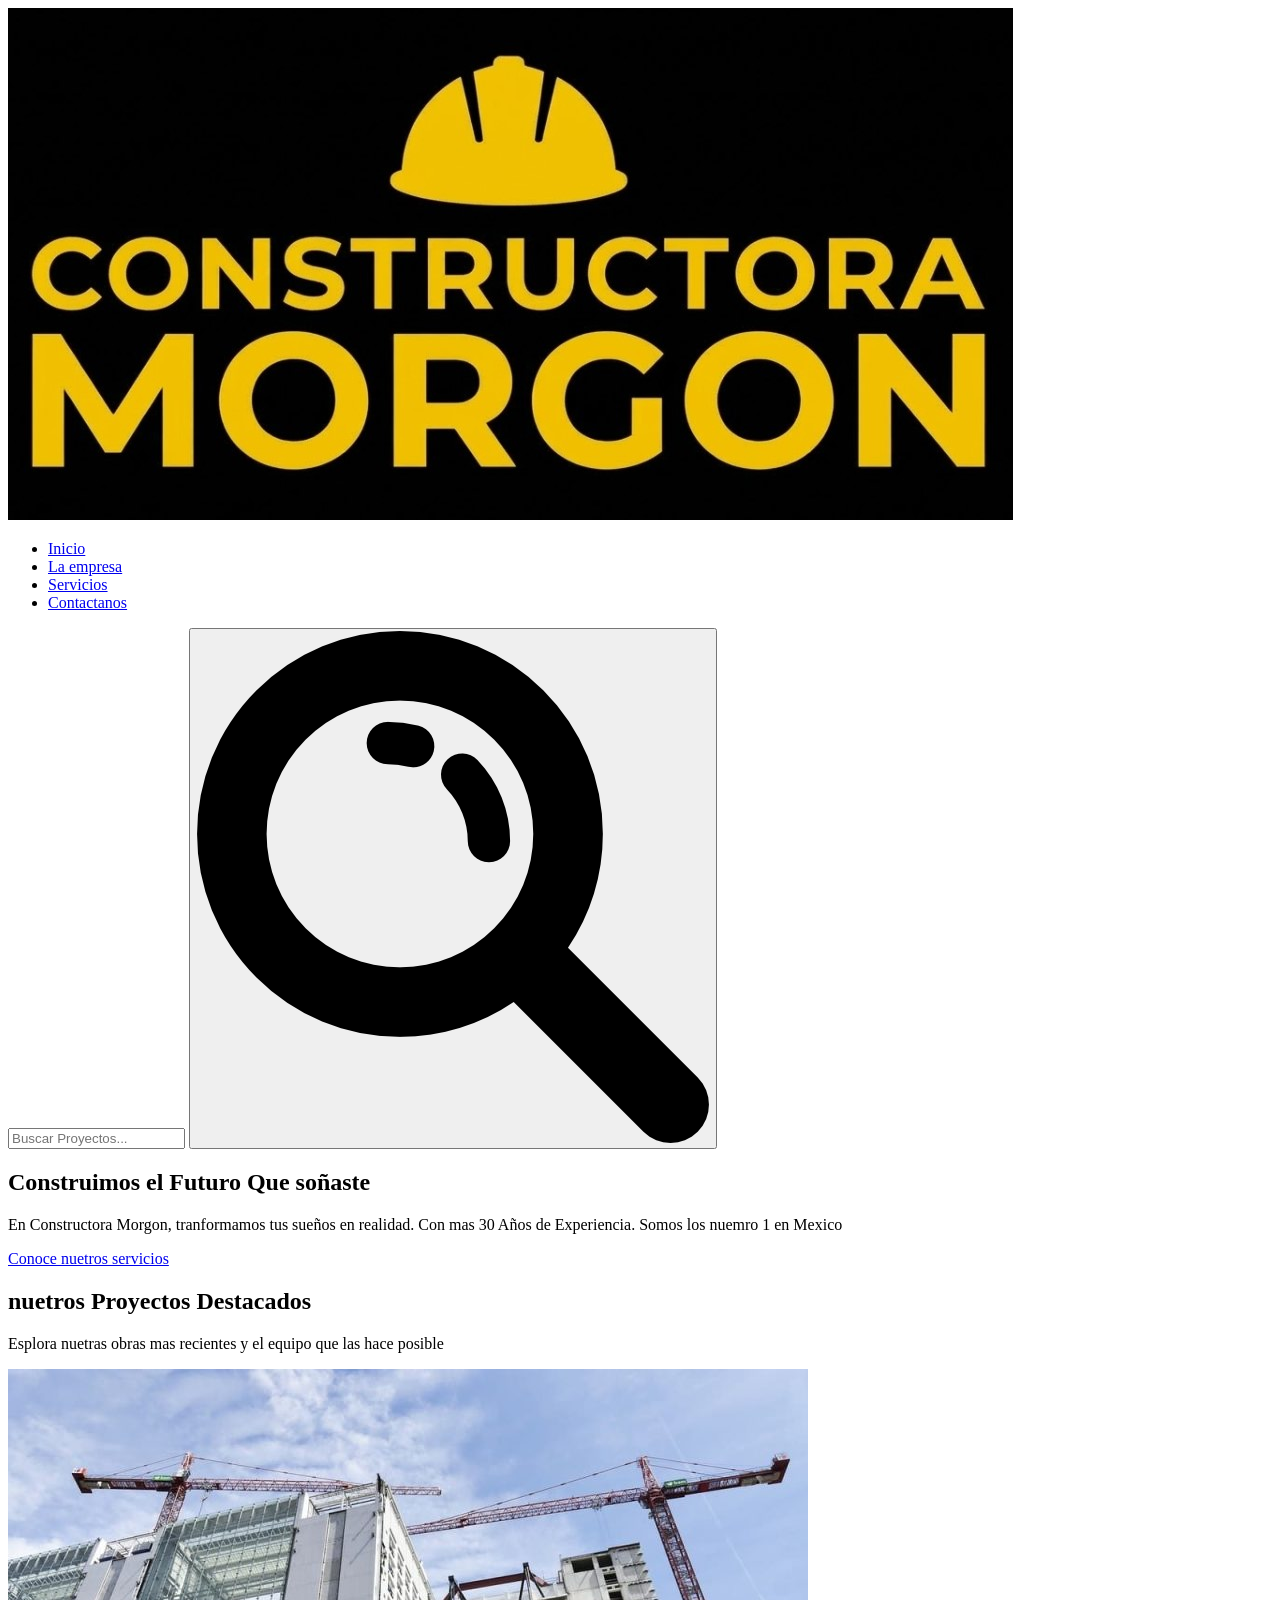
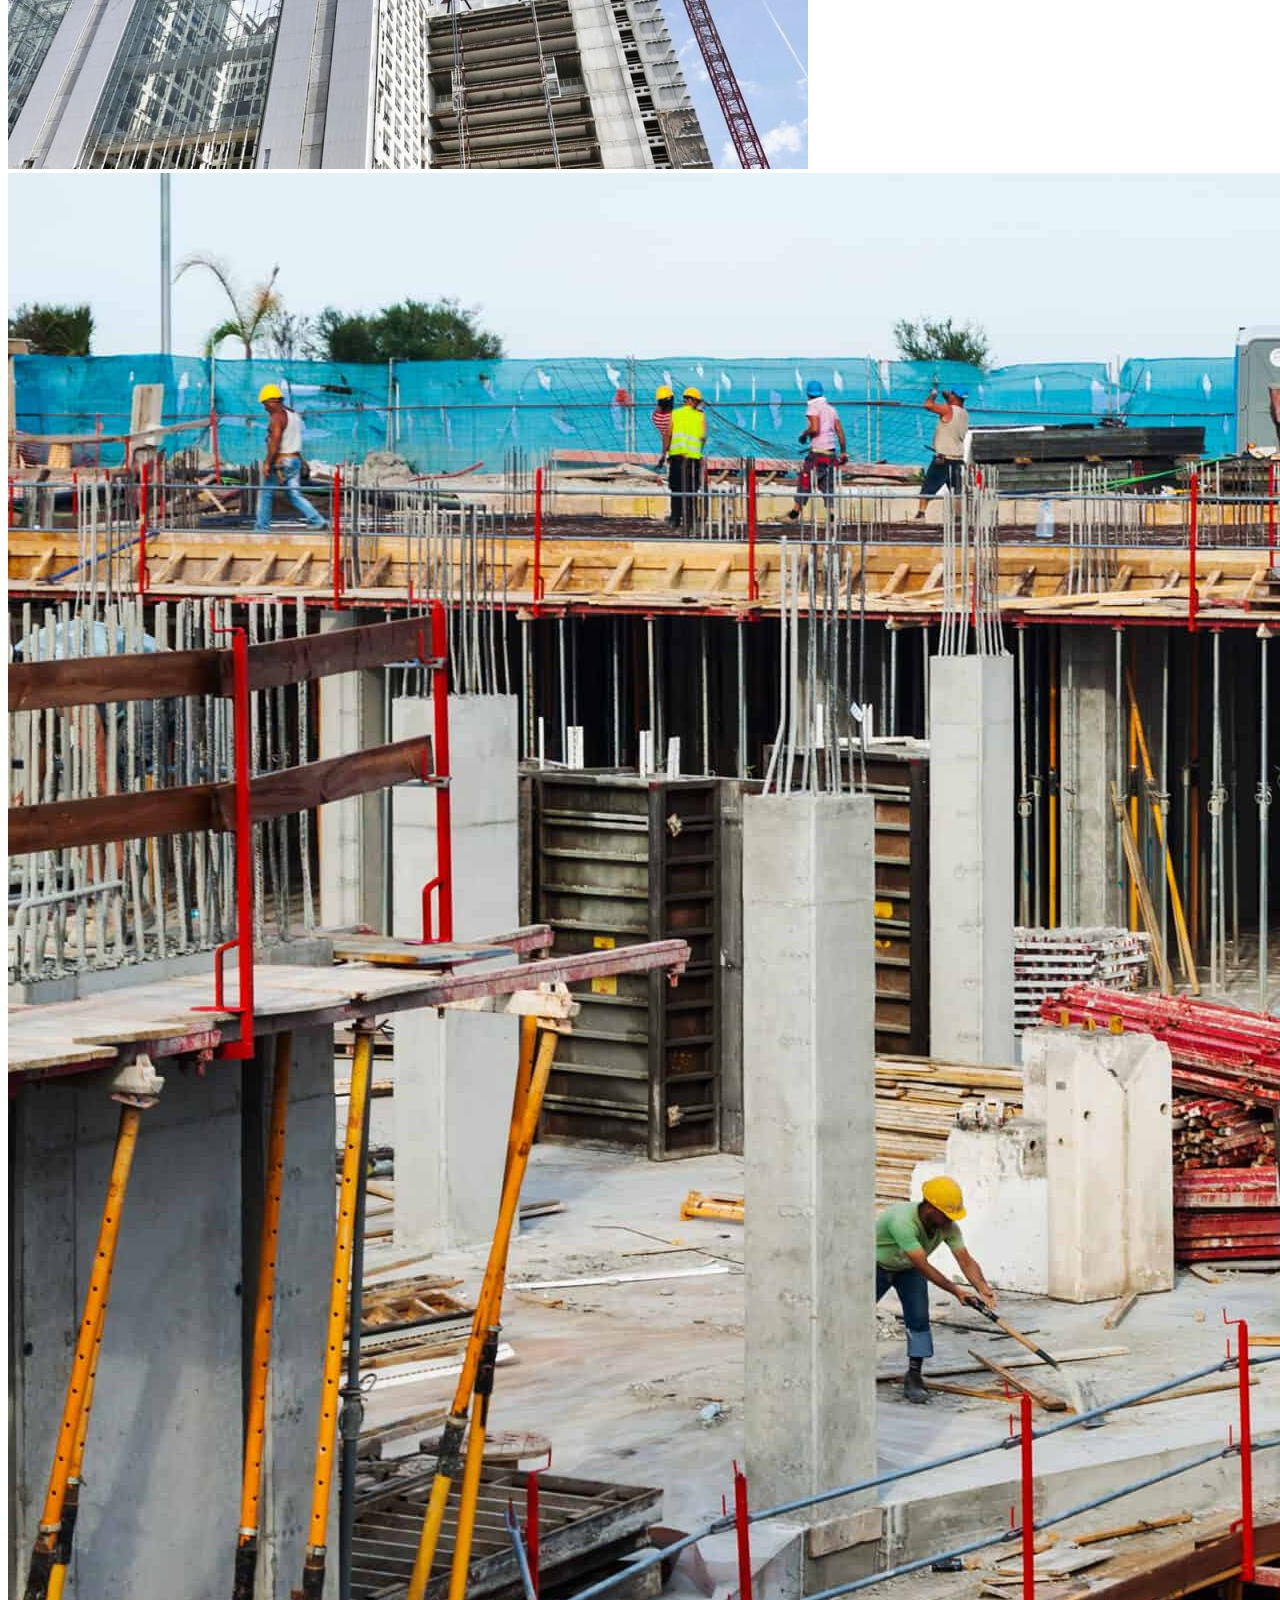
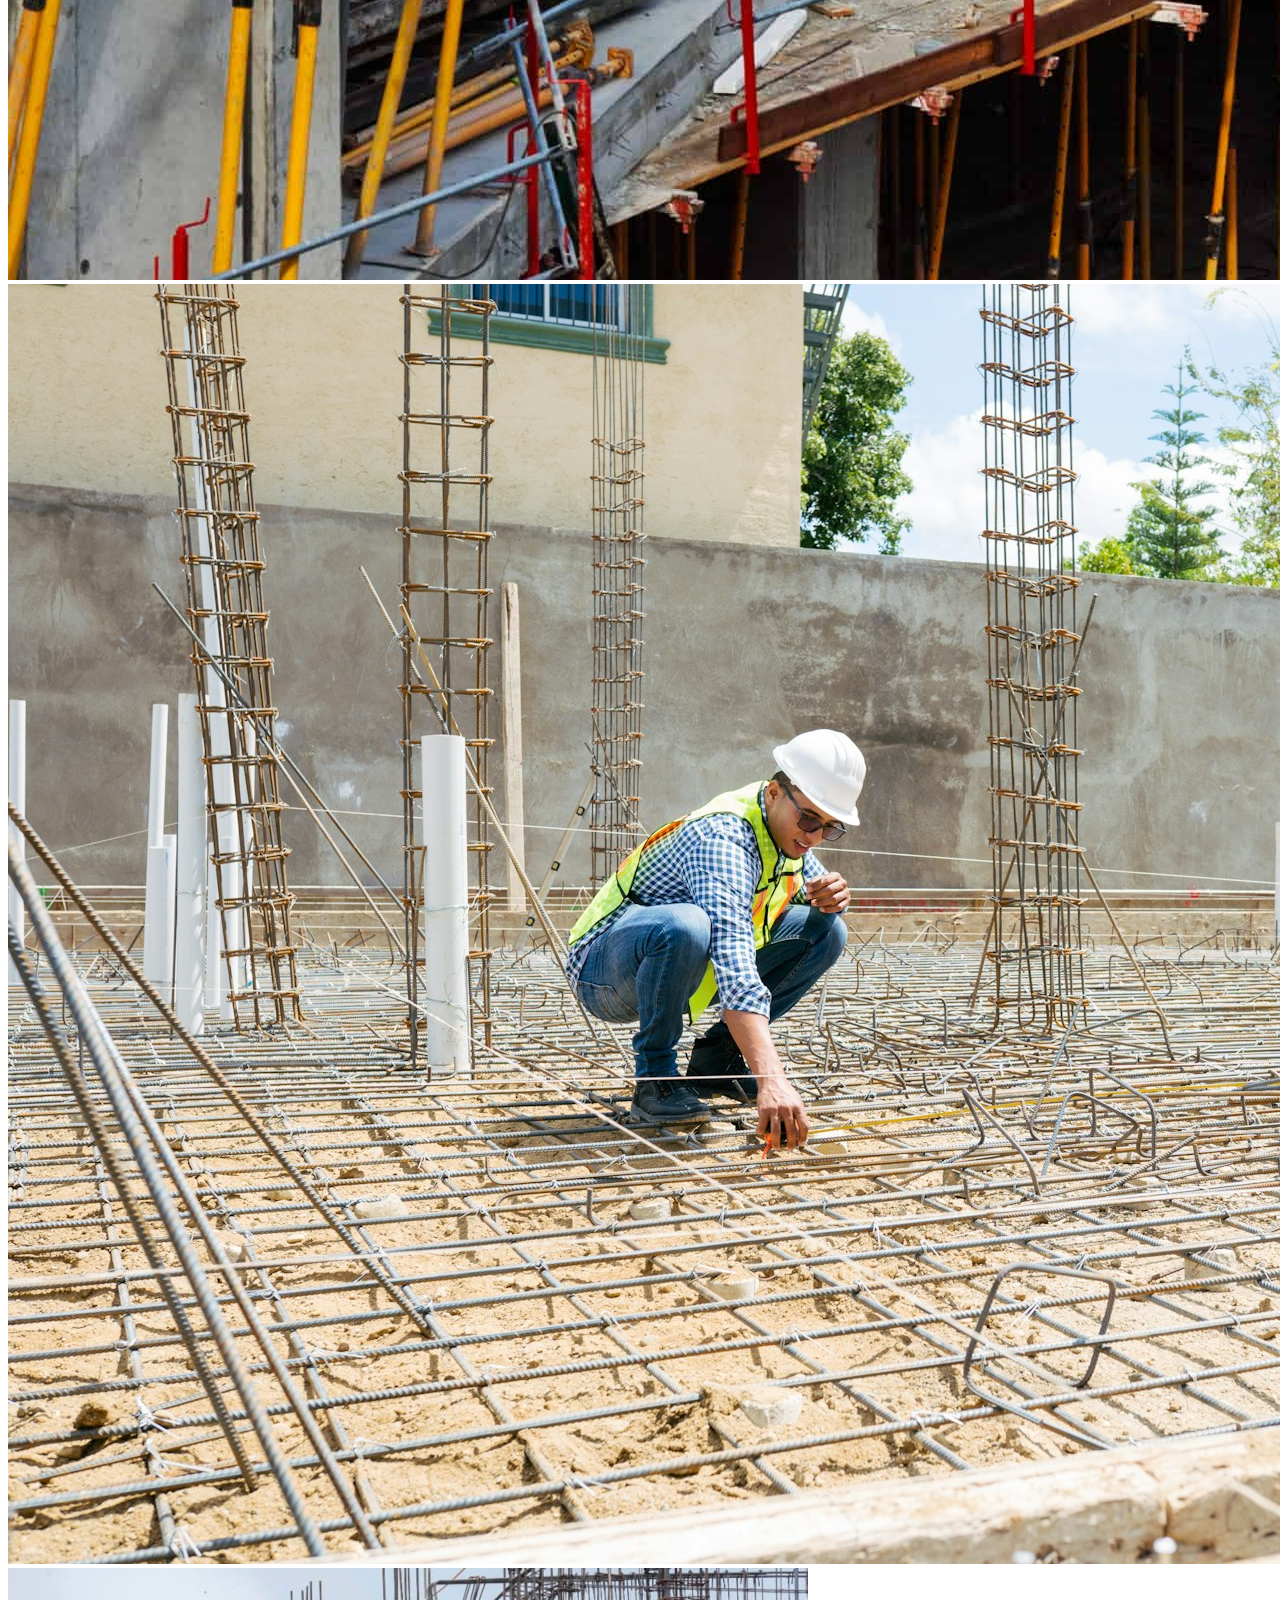
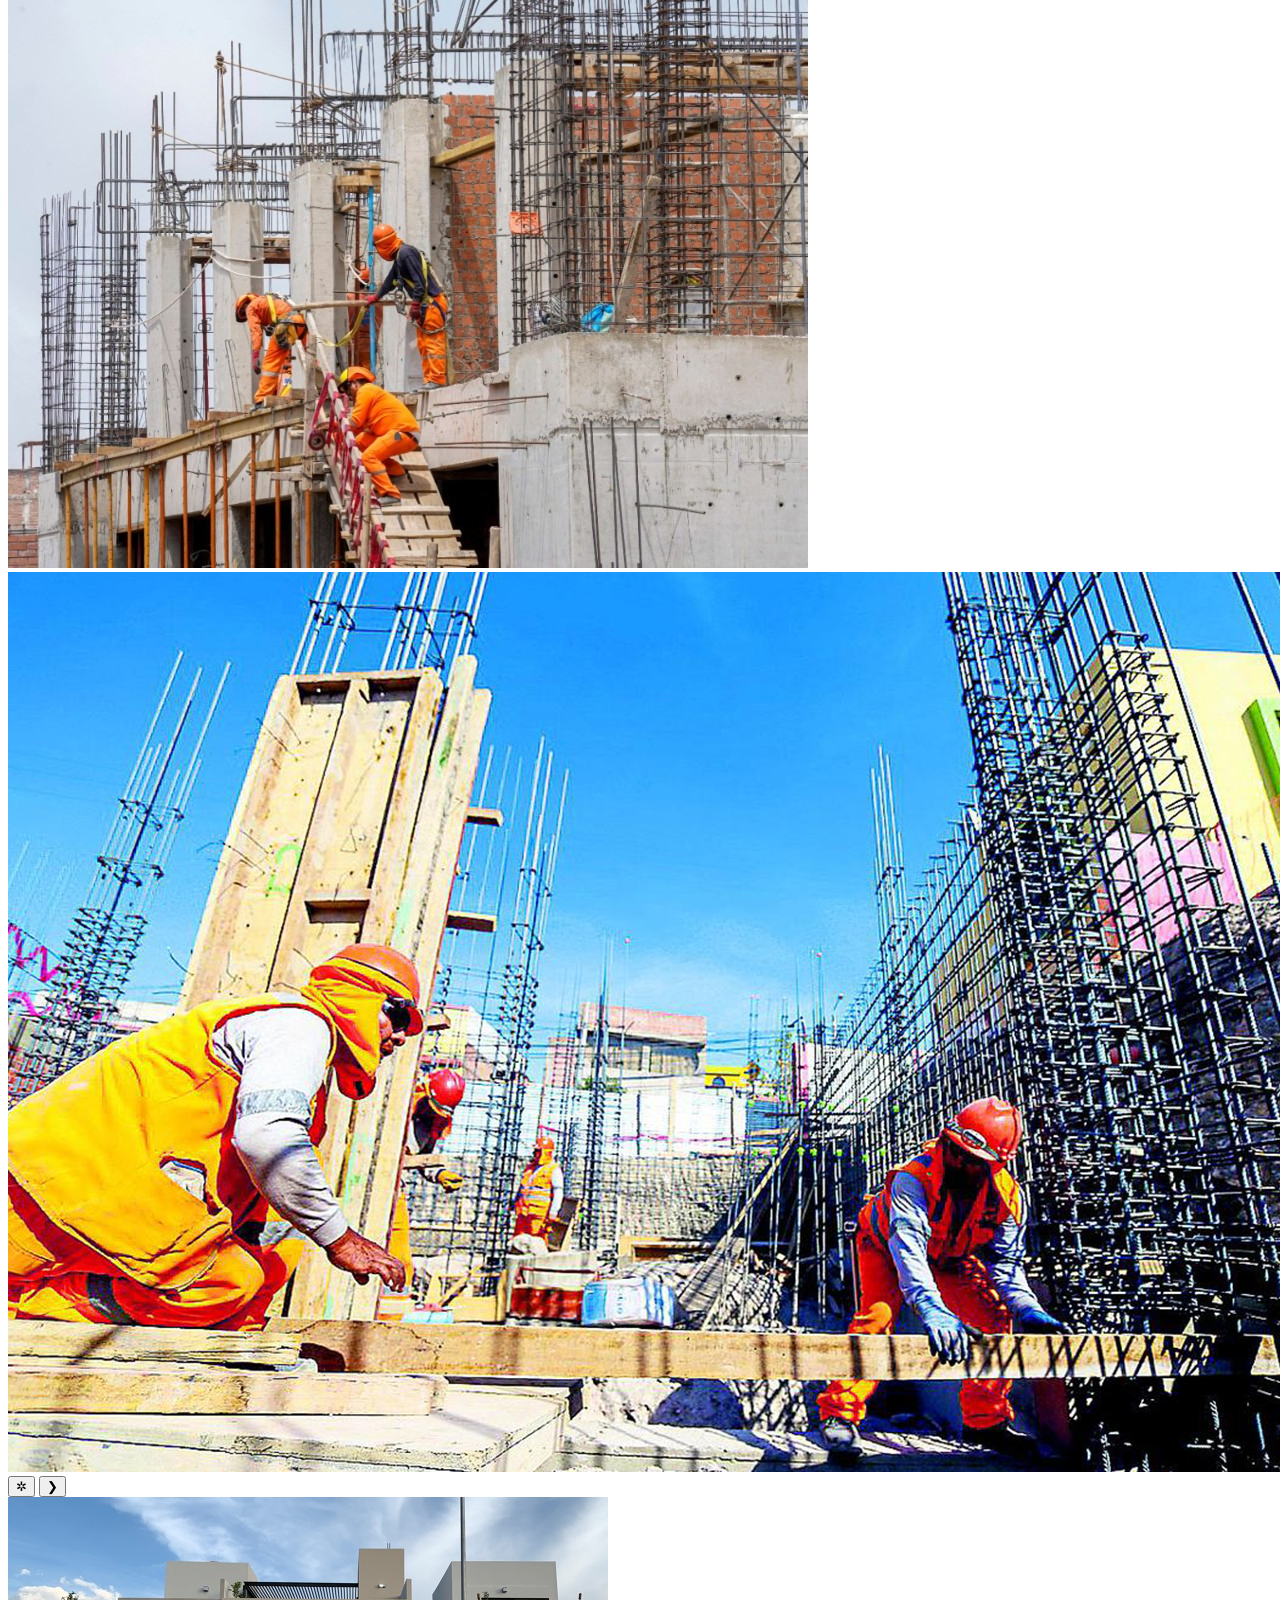
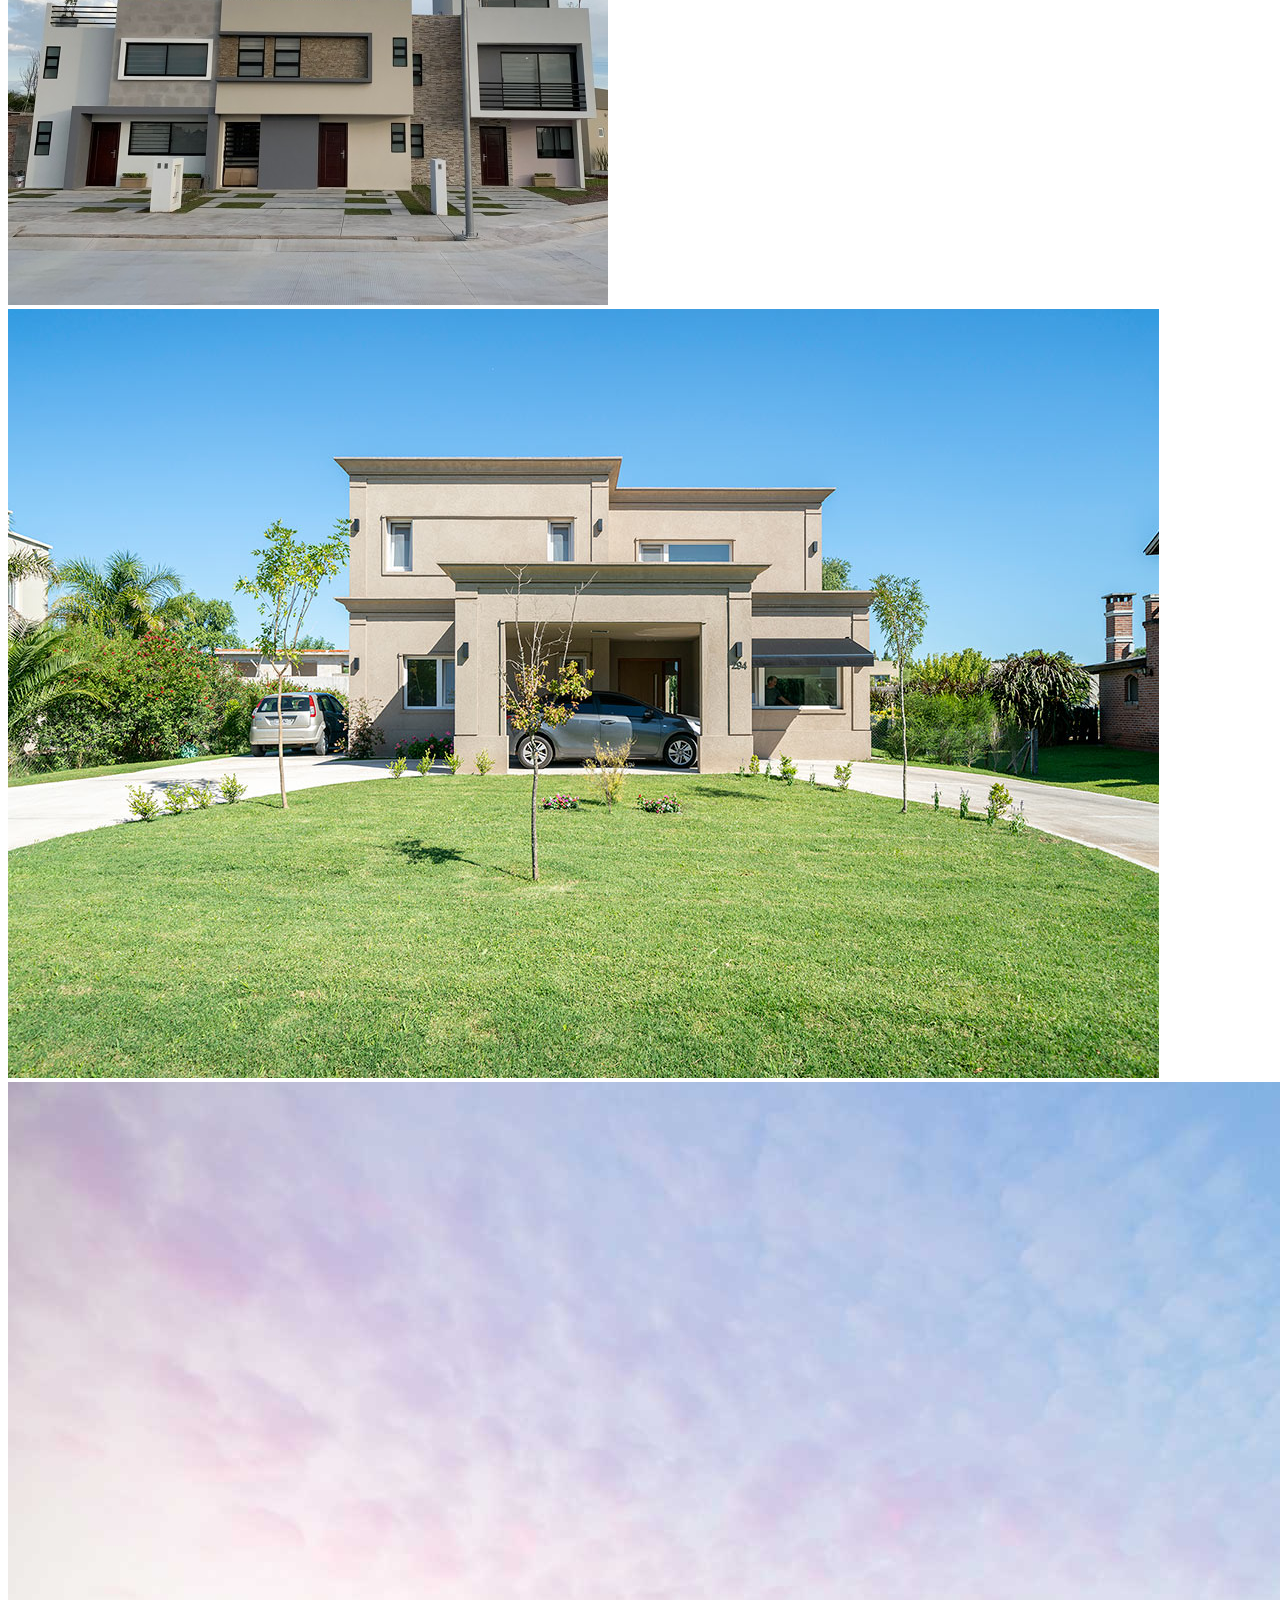
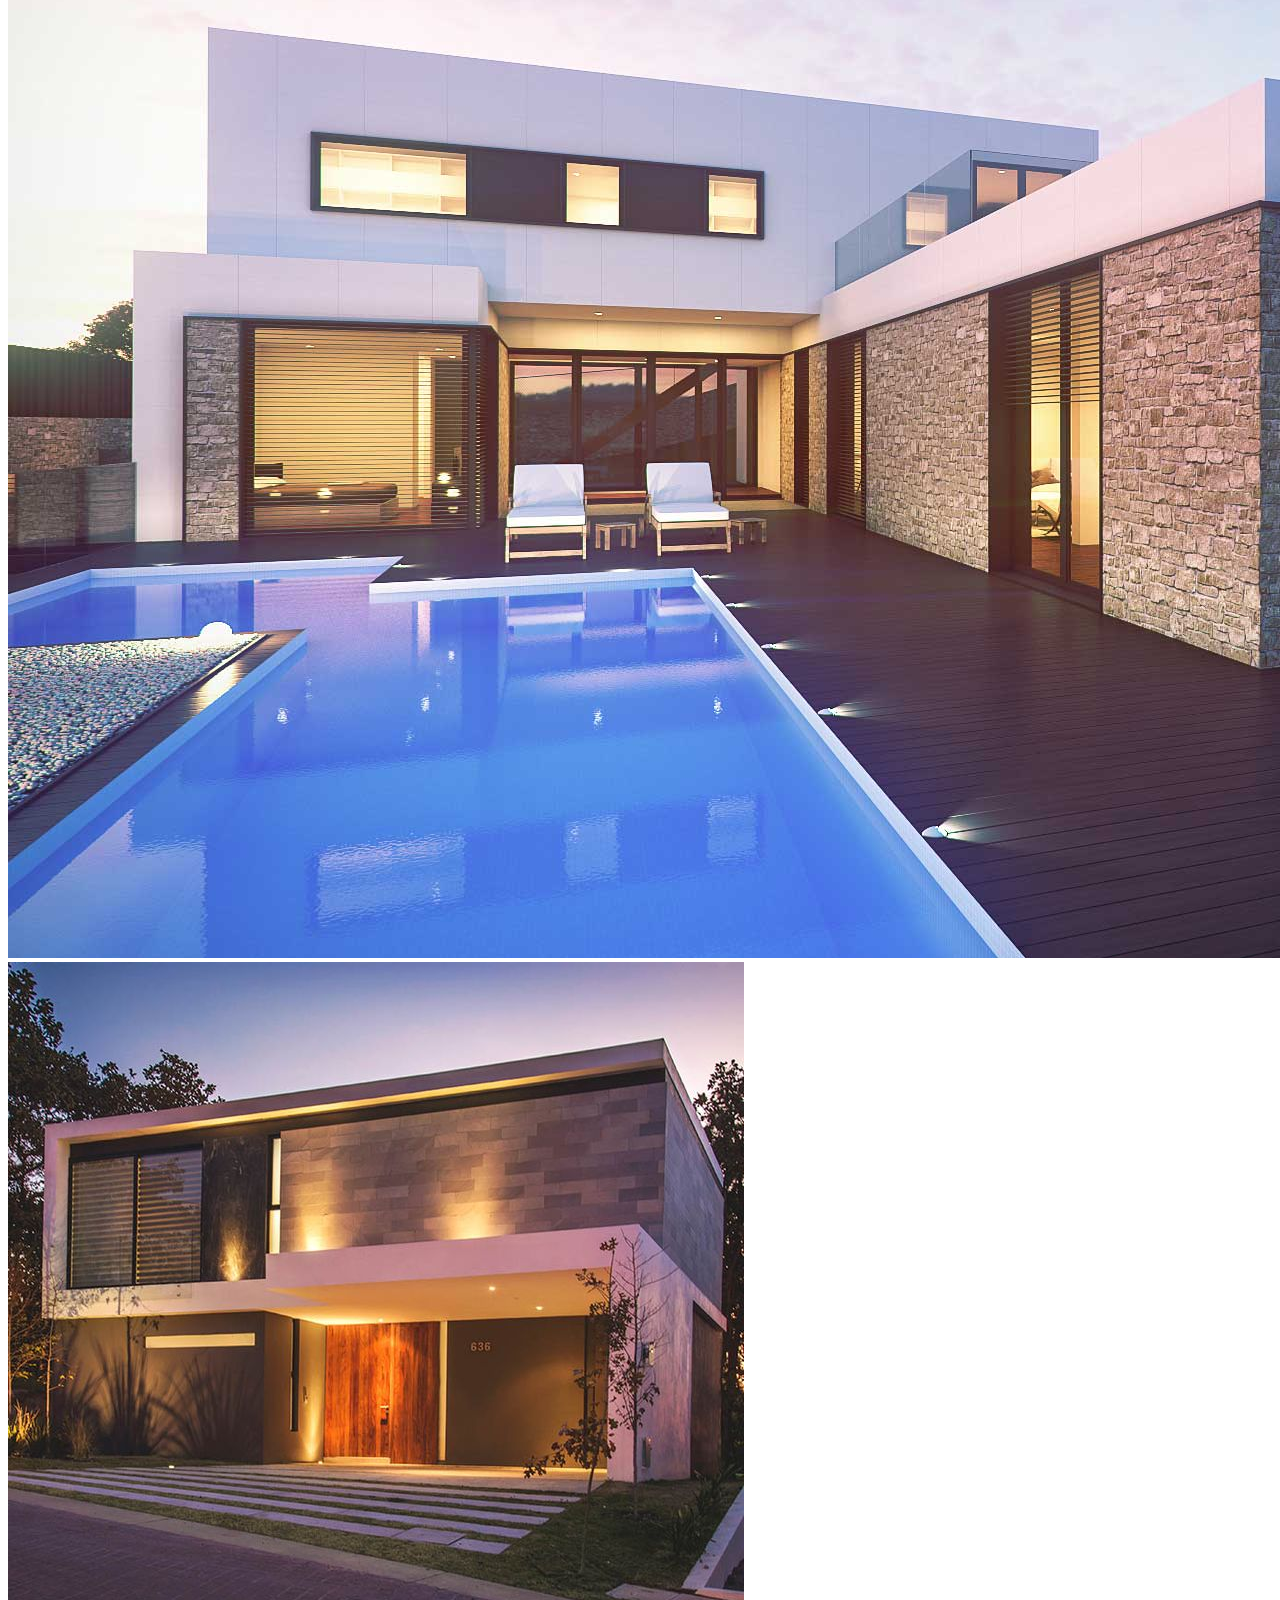
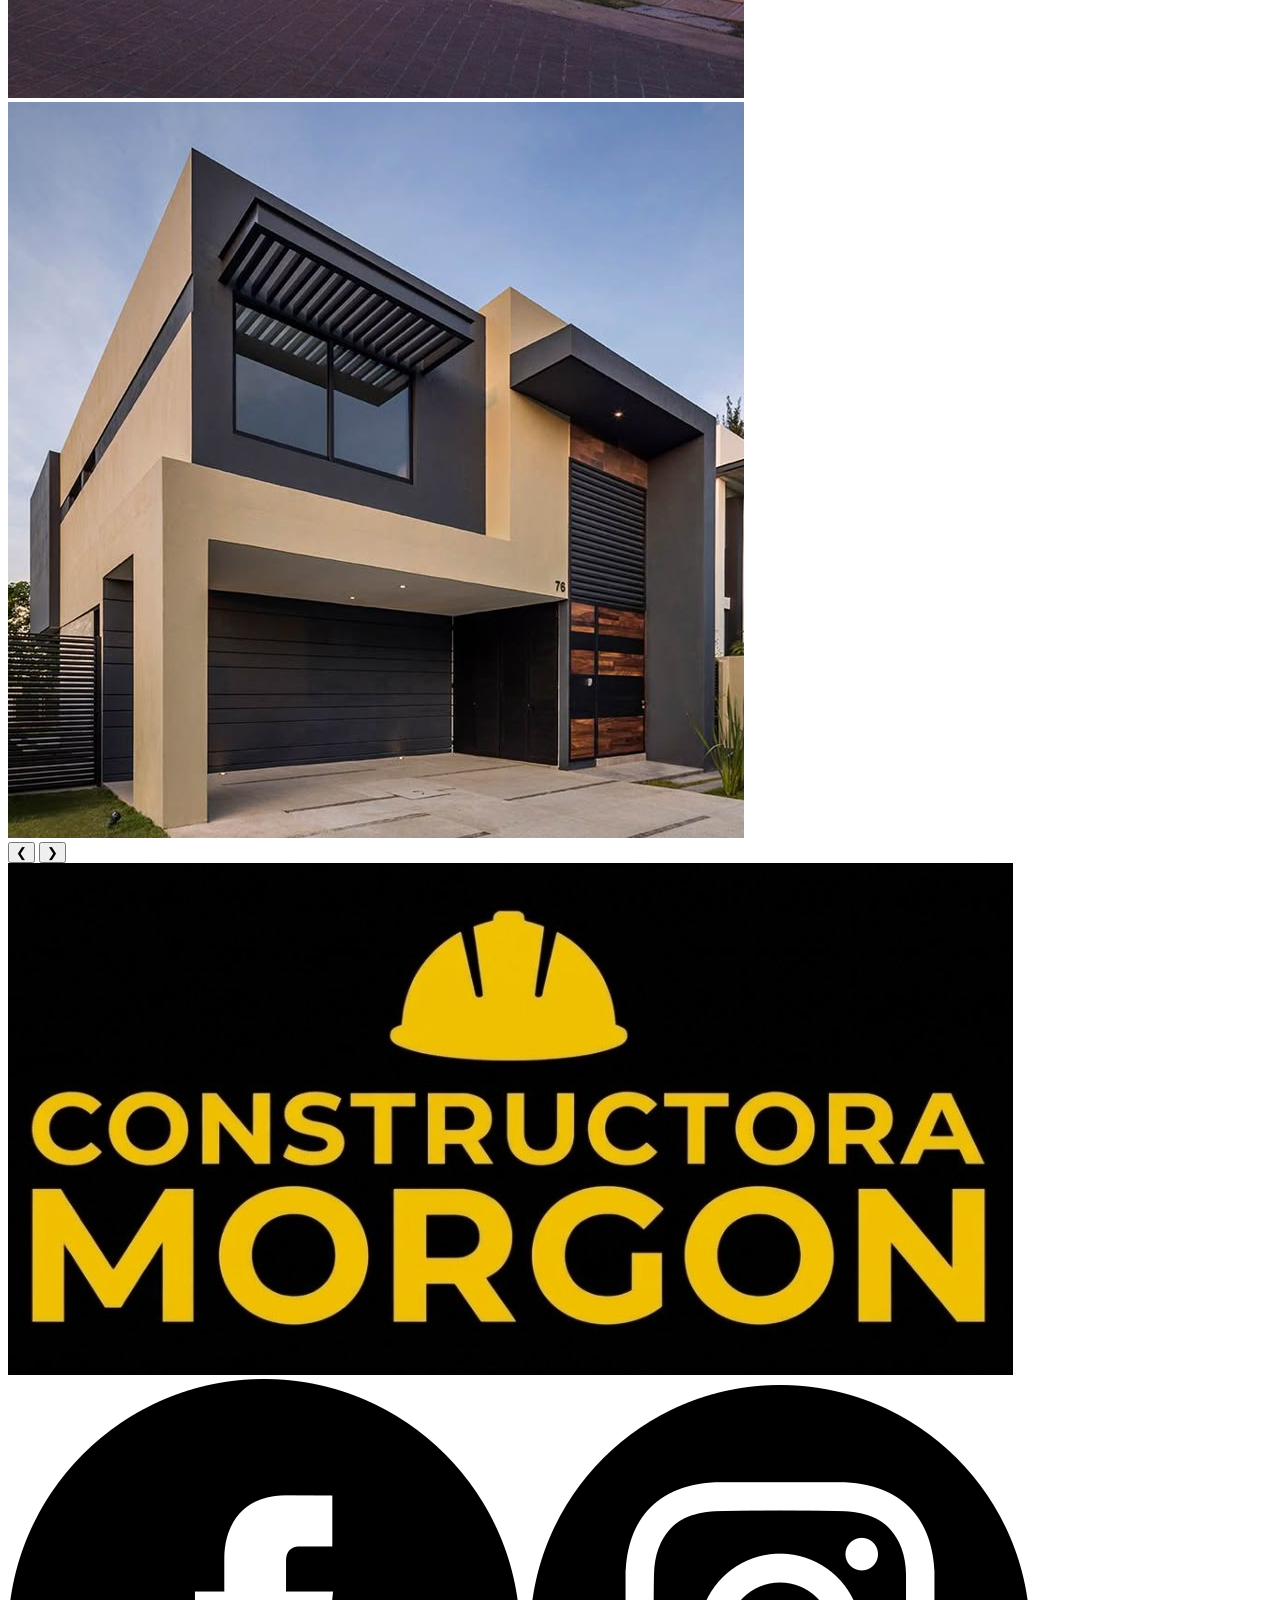
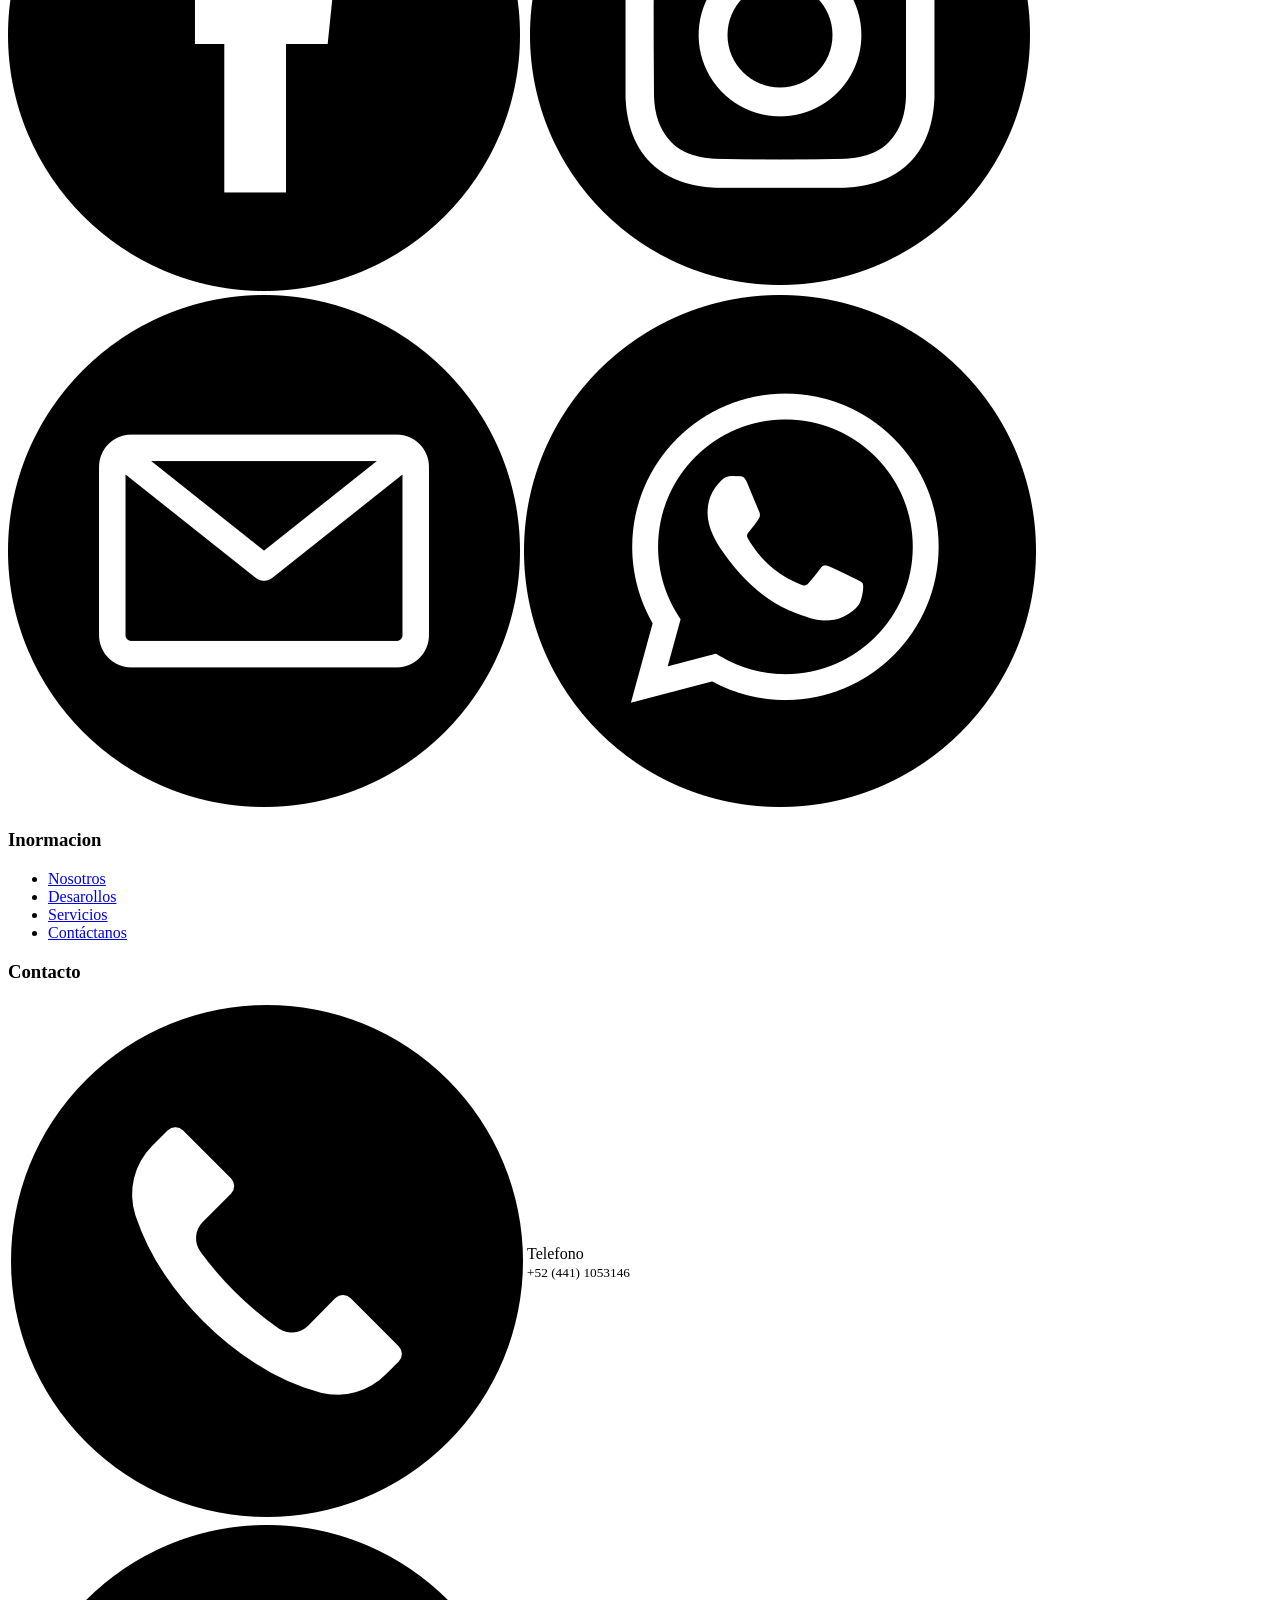
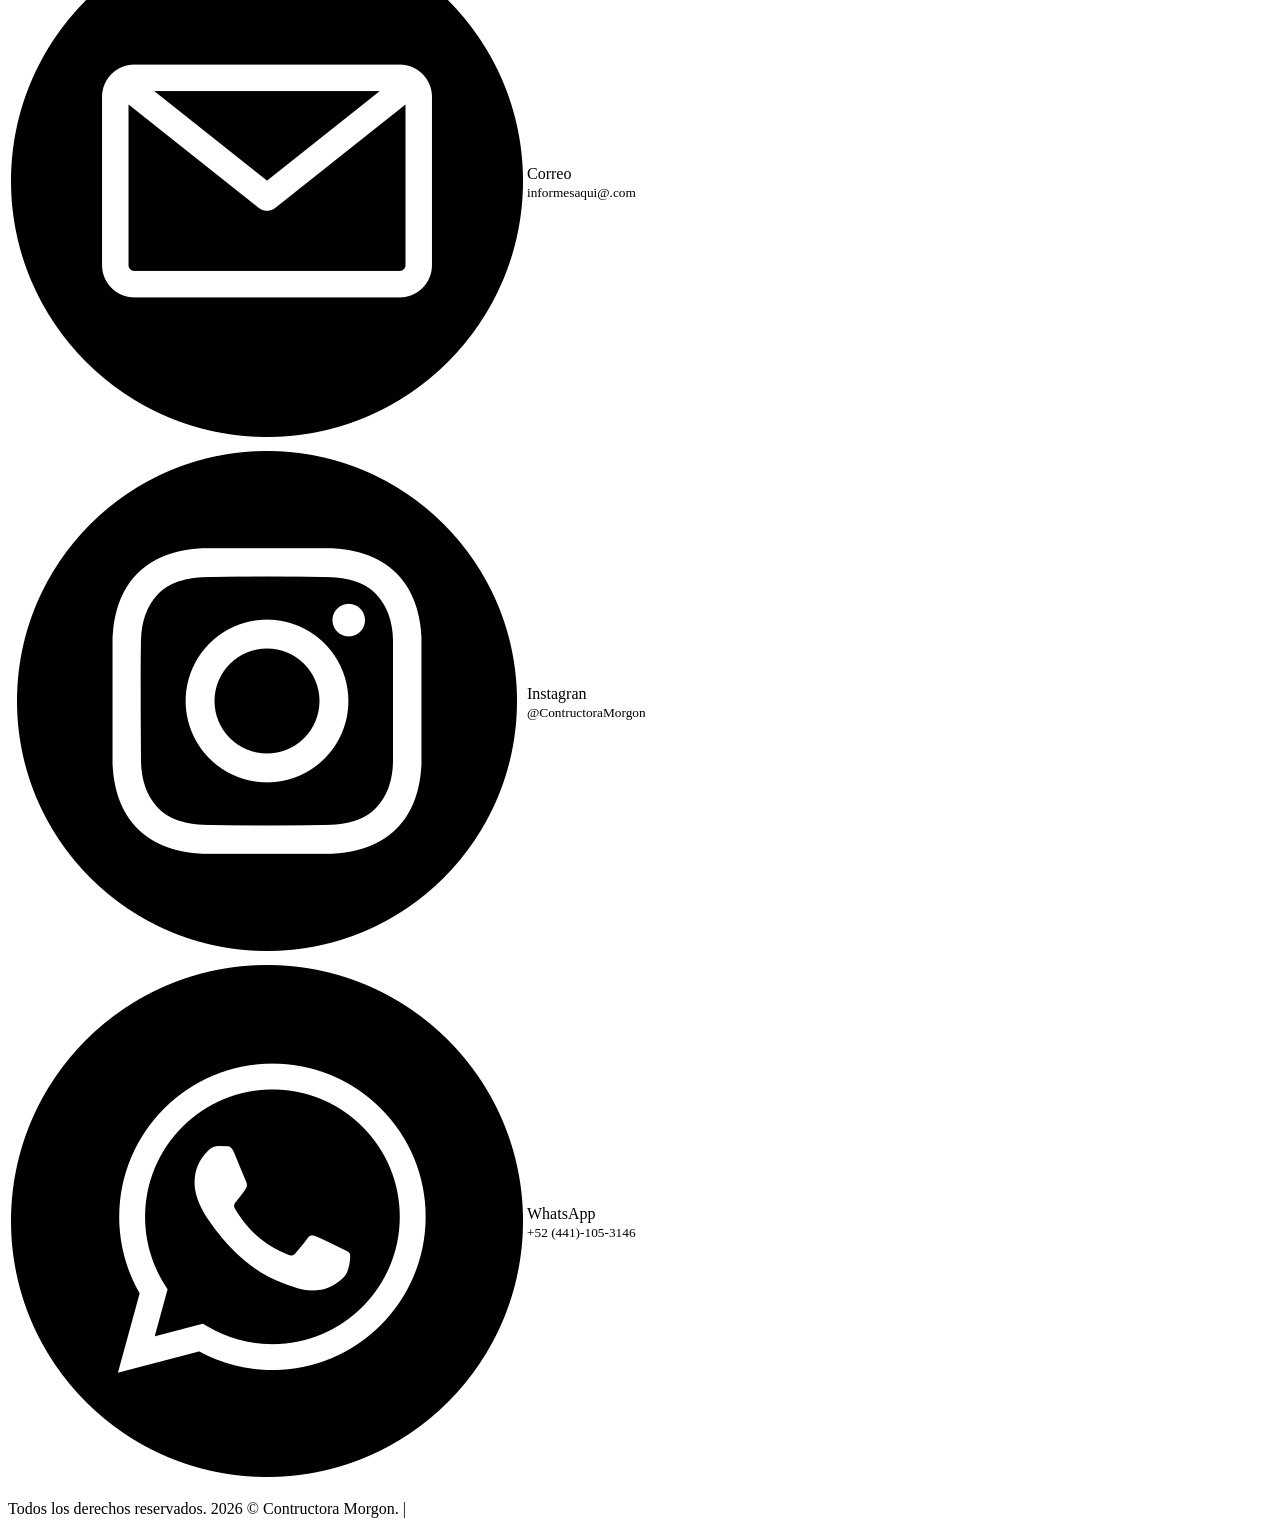
==== index.html @ a4b28c1f "Subiendo proyecto" ====
<!DOCTYPE html>
<html lang="en">
<head>
    <meta charset="UTF-8">
    <meta name="viewport" content="width=device-width, initial-scale=1.0">
    <title>Document</title>
</head>
<body>
    
<header class="header">
    <div class="logo">
        <img src="img/principal/logo.jpg" alt="Constructura Hernandez" class="logo-img">
    </div>

    <nav>
        <ul>
            <li><a href="index.html" class="active">Inicio</a></li>
            <li><a href="empresa.html">La empresa</a></li>
            <li><a href="servicios.html">Servicios</a></li>
            <li><a href="contacto.html">Contactanos</a></li>
        </ul>
    </nav>

    <div class="search-container">
        <input type="search" placeholder="Buscar Proyectos..." class="search-bar">
        <button class="search-btn">
              <img src="iconos/lupa.png" alt="buscar" class="search-icon-img">
        </button>
    </div>
</header>

<main class="main-index">
    <section class="hero-full">
        <div class="hero-content">
            <h2>Construimos el Futuro Que soñaste</h2>
            <p>En Constructora Morgon,  tranformamos tus sueños en realidad. Con mas 30 Años de Experiencia. Somos los nuemro 1 en Mexico</p>
            <a href="servicios.html" class="cta-button">Conoce nuetros servicios</a>
        </div>
    </section>

    <section class="carousel-sections">
         
        <div>
            <h2>nuetros Proyectos Destacados</h2>
            <p>Esplora nuetras obras mas recientes y el equipo que las hace posible</p>
        </div>

        <div class="carousel-wrapper">
            <div class="carousel-container">
                <div class="carousel-track" id="track1">
                    <img src="img/banner1/banner1.1.jpg" class="carousel-slide active" alt="banner1">
                    <img src="img/banner1/banner1.2.jpg" class="carousel-slide" alt="banner1">
                    <img src="img/banner1/banner1.3.jpg" class="carousel-slide" alt="banner1">
                    <img src="img/banner1/banner1.4.jpg" class="carousel-slide" alt="banner1">
                    <img src="img/banner1/banner1.5.jpg" class="carousel-slide" alt="banner1">
                </div>
                   <button class="carousel-btn prev" onclick="moveSlide('track1', 'dots1', -1)">&#10034;</button>
                   <button class="carousel-btn next" onclick="moveSlide('track1', 'dots1', -1)">&#10095;</button>

                     <div class="carousel-indicators" id="dots1">
                        <span class="dot active" onclick="jumpToSlide('track1', 'dots1', 0)"></span>
                        <span class="dot" onclick="jumpToSlide('track1', 'dots1', 1)"></span>
                        <span class="dot" onclick="jumpToSlide('track1', 'dots1', 2)"></span>
                        <span class="dot" onclick="jumpToSlide('track1', 'dots1', 3)"></span>
                        <span class="dot" onclick="jumpToSlide('track1', 'dots1', 4)"></span>
                      </div>                 
                </div>

                <div class="carousel-container">
                      
                    <div class="carousel-track" id="track2">
                        <img src="img/banner2/banner2.1.jpg" class="carousel-slide active" alt="banner2">
                        <img src="img/banner2/banner2.2.jpg" class="carousel-slide" alt="banner2">
                        <img src="img/banner2/banner2.3.jpg" class="carousel-slide" alt="banner2">
                        <img src="img/banner2/banner2.4.jpg" class="carousel-slide" alt="banner2">
                        <img src="img/banner2/banner2.5.jpg" class="carousel-slide" alt="banner2">
                    </div>
                     
                    <button class="carousel-btn prev" onclick="moveSlide('track2', 'dots2', -1)">&#10094;</button>
                    <button class="carousel-btn next" onclick="moveSlide('track2', 'dots2', 1)">&#10095;</button>

                    <div class="carousel-indicators" id="dots2">
                        <span class="dot active" onclick="jumpToSlide('track2', 'dots2', 0)"></span>
                        <span class="dot" onclick="jumpToSlide('track2', 'dots2', 1)"></span>
                        <span class="dot" onclick="jumpToSlide('track2', 'dots2', 2)"></span>
                        <span class="dot" onclick="jumpToSlide('track2', 'dots2', 3)"></span>
                        <span class="dot" onclick="jumpToSlide('track2', 'dots2', 4)"></span>
                    </div>

                </div>

               </div>

          </div>

       </section>


    </main>

    <footer class="footer">
        <div>

            <div class="footer-col logo-col">
                <img src="img/principal/logo.jpg" class="footer-logo-img" alt="Constructora Morgon">
                <div class="social-links">
                    <a href="#" class="social-icon"><img src="iconos/facebook.png" alt="facebook"></a>
                    <a href="#" class="social-icon"><img src="iconos/instagram.png" alt="instagram"></a>
                    <a href="#" class="social-icon"><img src="iconos/email.png" alt="email"></a>
                    <a href="#" class="social-icon"><img src="iconos/whatsapp.png" alt="whatsapp"></a>
                </div>
            </div>
            
            <div class="footer-col links-col">
                <h3>Inormacion</h3>
                <ul> 
                    <li> <a href="empresa.html">Nosotros</a></li>
                    <li> <a href="servicios.html">Desarollos</a></li>
                    <li> <a href="servicios.html">Servicios</a></li>
                    <li> <a href="contacto.html">Contáctanos</a></li>
                </ul>
            </div>

            <div class="footer-col contact-col">
                <h3>Contacto</h3>
                <table class="contact-table">
                    <tr>
                        <td class="icon-ell"><img src="iconos/telefono.png" class="contact-icon-img" alt="tel"></td>
                        <td>Telefono <br> <small>+52 (441) 1053146</small></td>
                    </tr>
                    <tr>
                        <td class="icon-cell"><img src="iconos/email.png" class="contact-icon-img" alt="Email"></td>
                        <td>Correo <br> <small>informesaqui@.com</small></td>
                    </tr>
                    <tr>
                        <td class="icon-cell"><img src="iconos/instagram.png" class="contact-icon-img" alt="instagram"></td>
                        <td>Instagran <br> <small>@ContructoraMorgon</small></td>
                    </tr>
                    <tr>
                        <td class="icon-cell"><img src="iconos/whatsapp.png" class="contact-icon-img" alt="Instagran"></td>
                        <td>WhatsApp <br> <small>+52 (441)-105-3146</small></td>
                    </tr>
                </table>
            </div>
        </div>

        <!--Varra final del pie de pagina con derschos recervades-->
        <div class="footer-bottom">
            <p>Todos los derechos reservados. 2026 &copy; Contructora Morgon. | <a href="#"></a></p>
        </div>


    </footer>






</body>
</html>
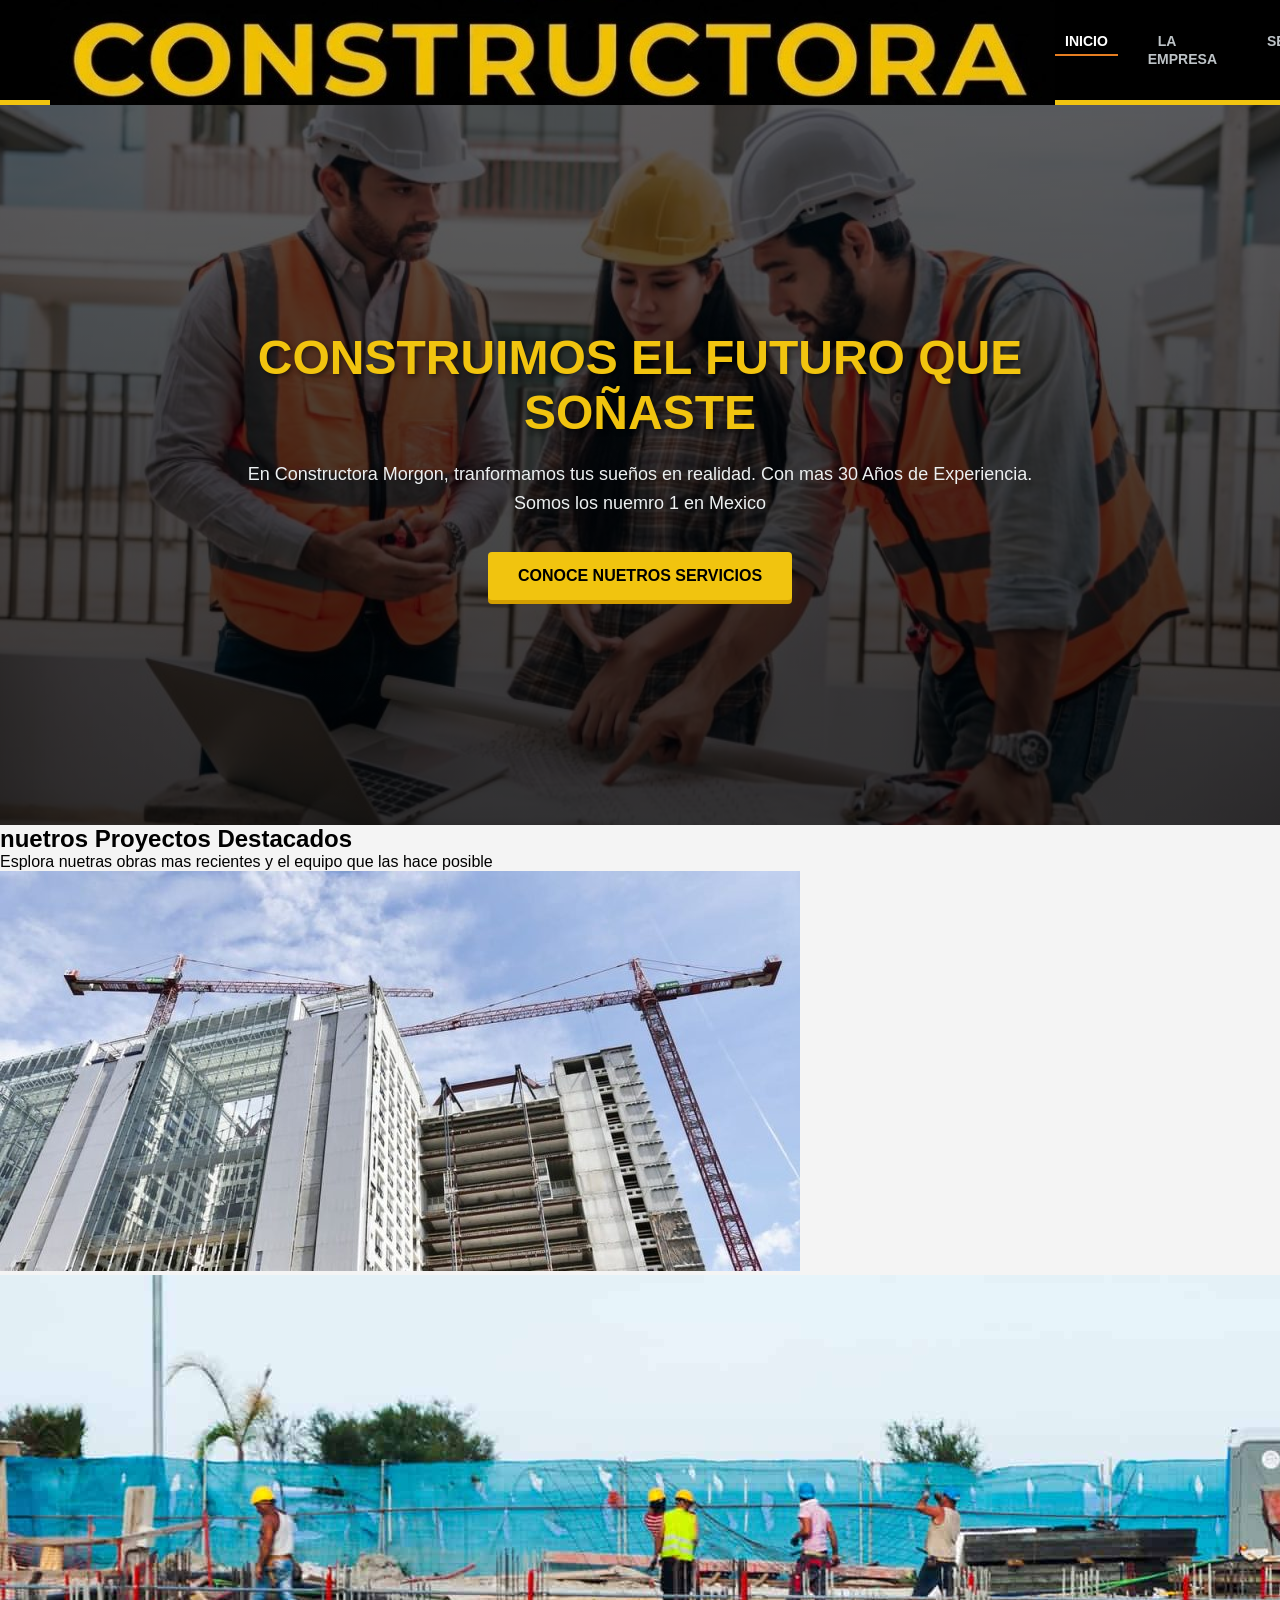
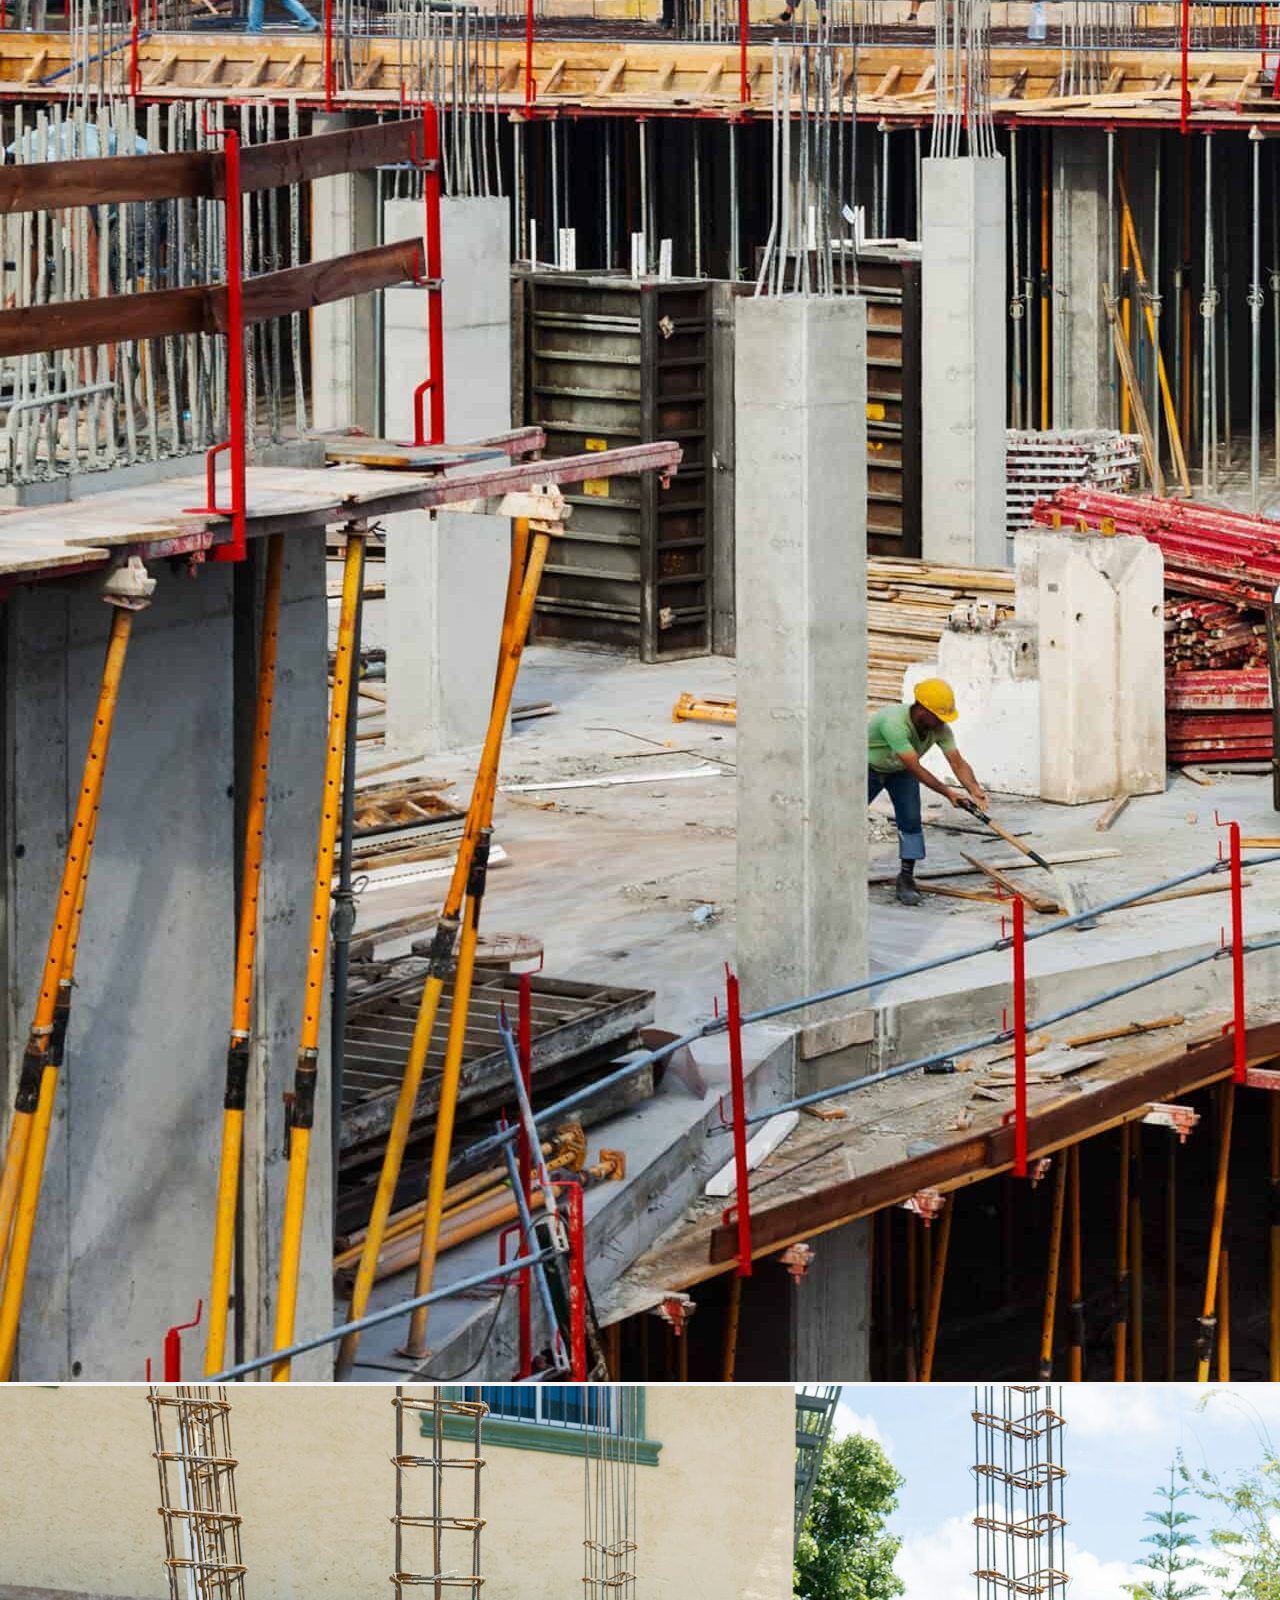
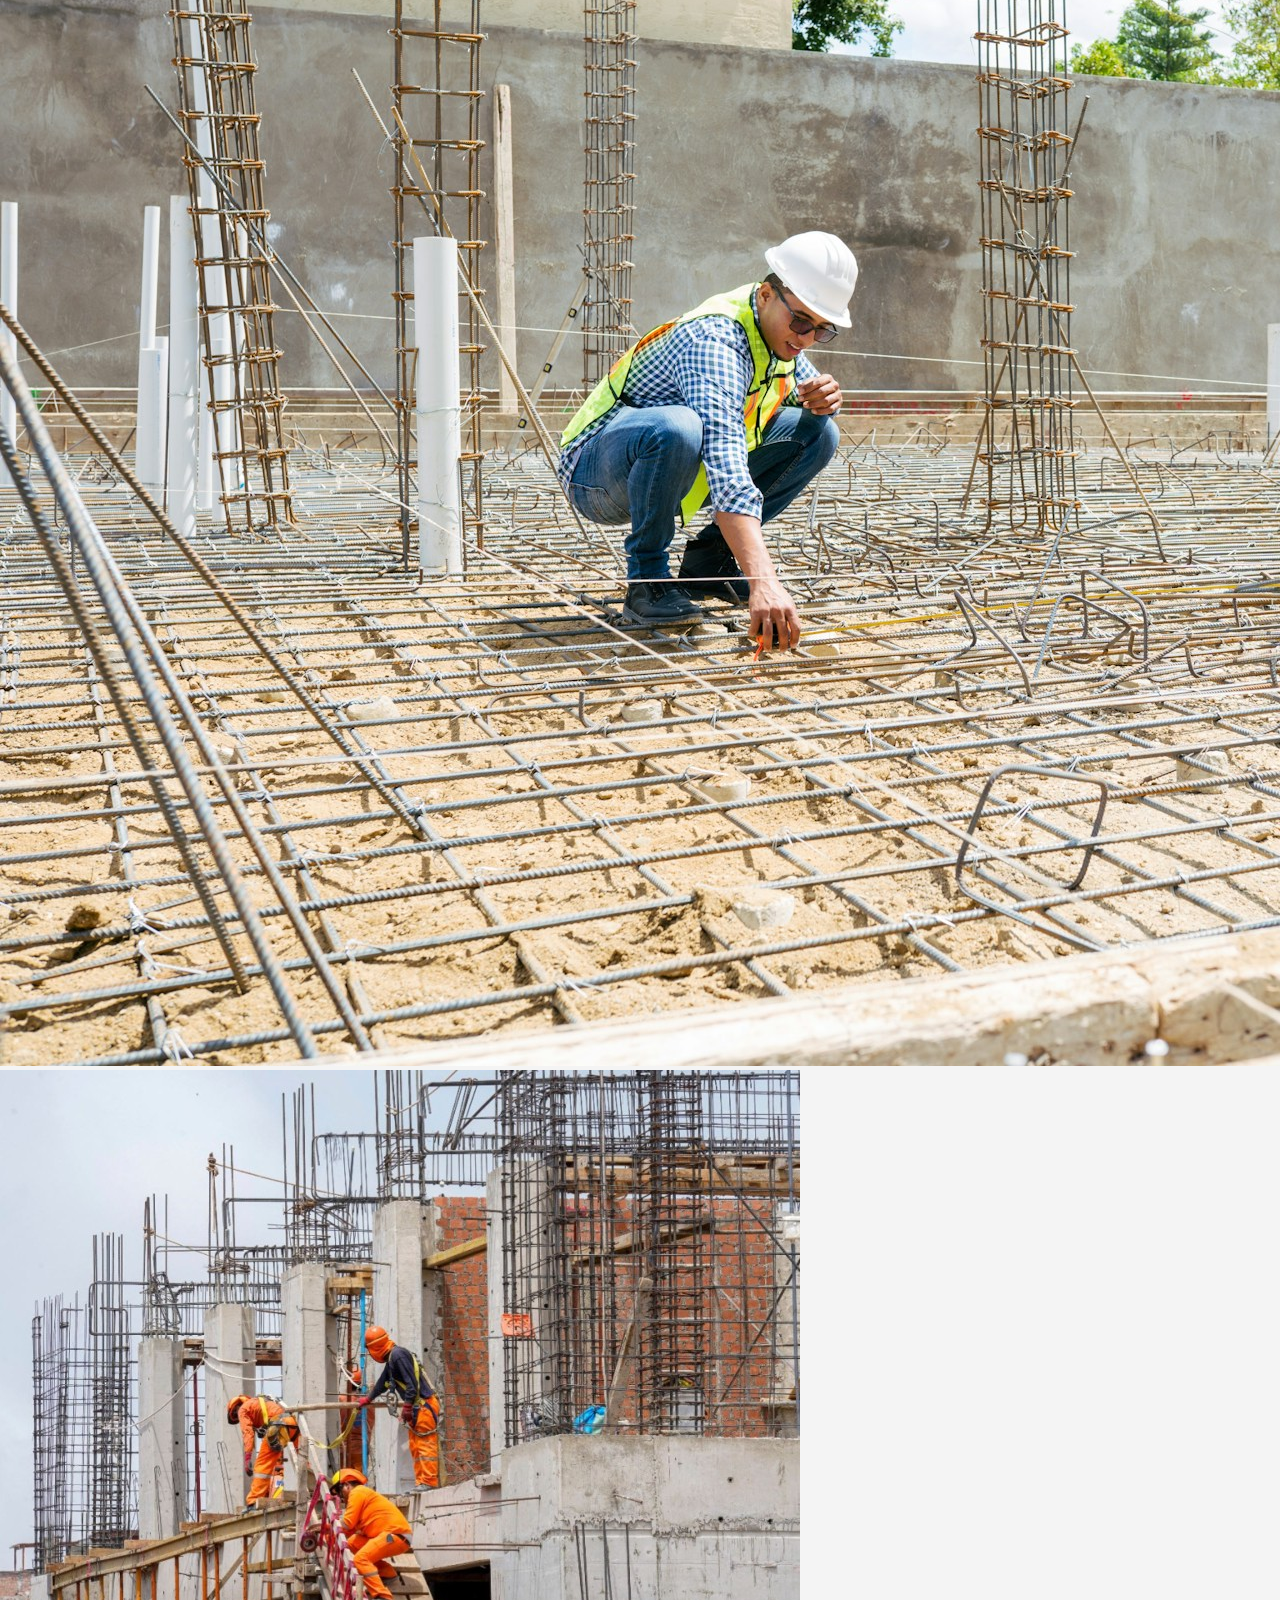
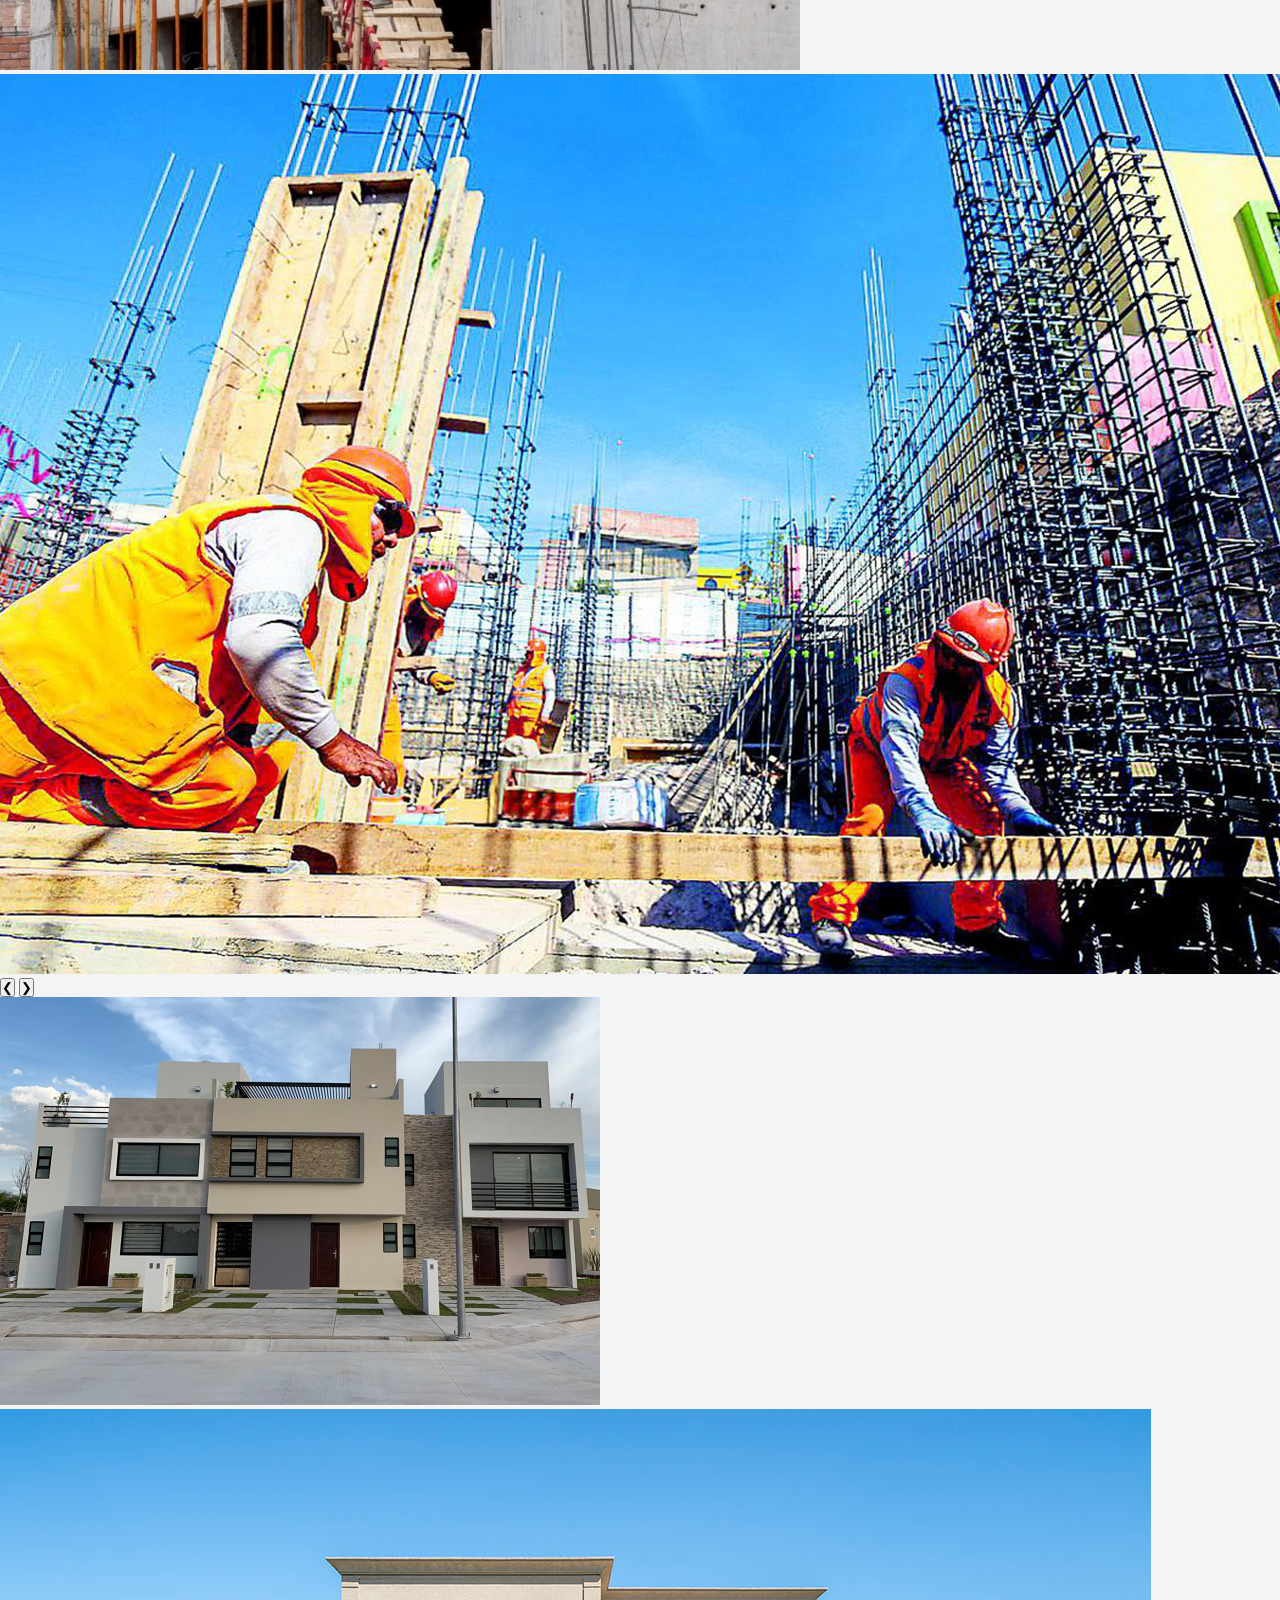
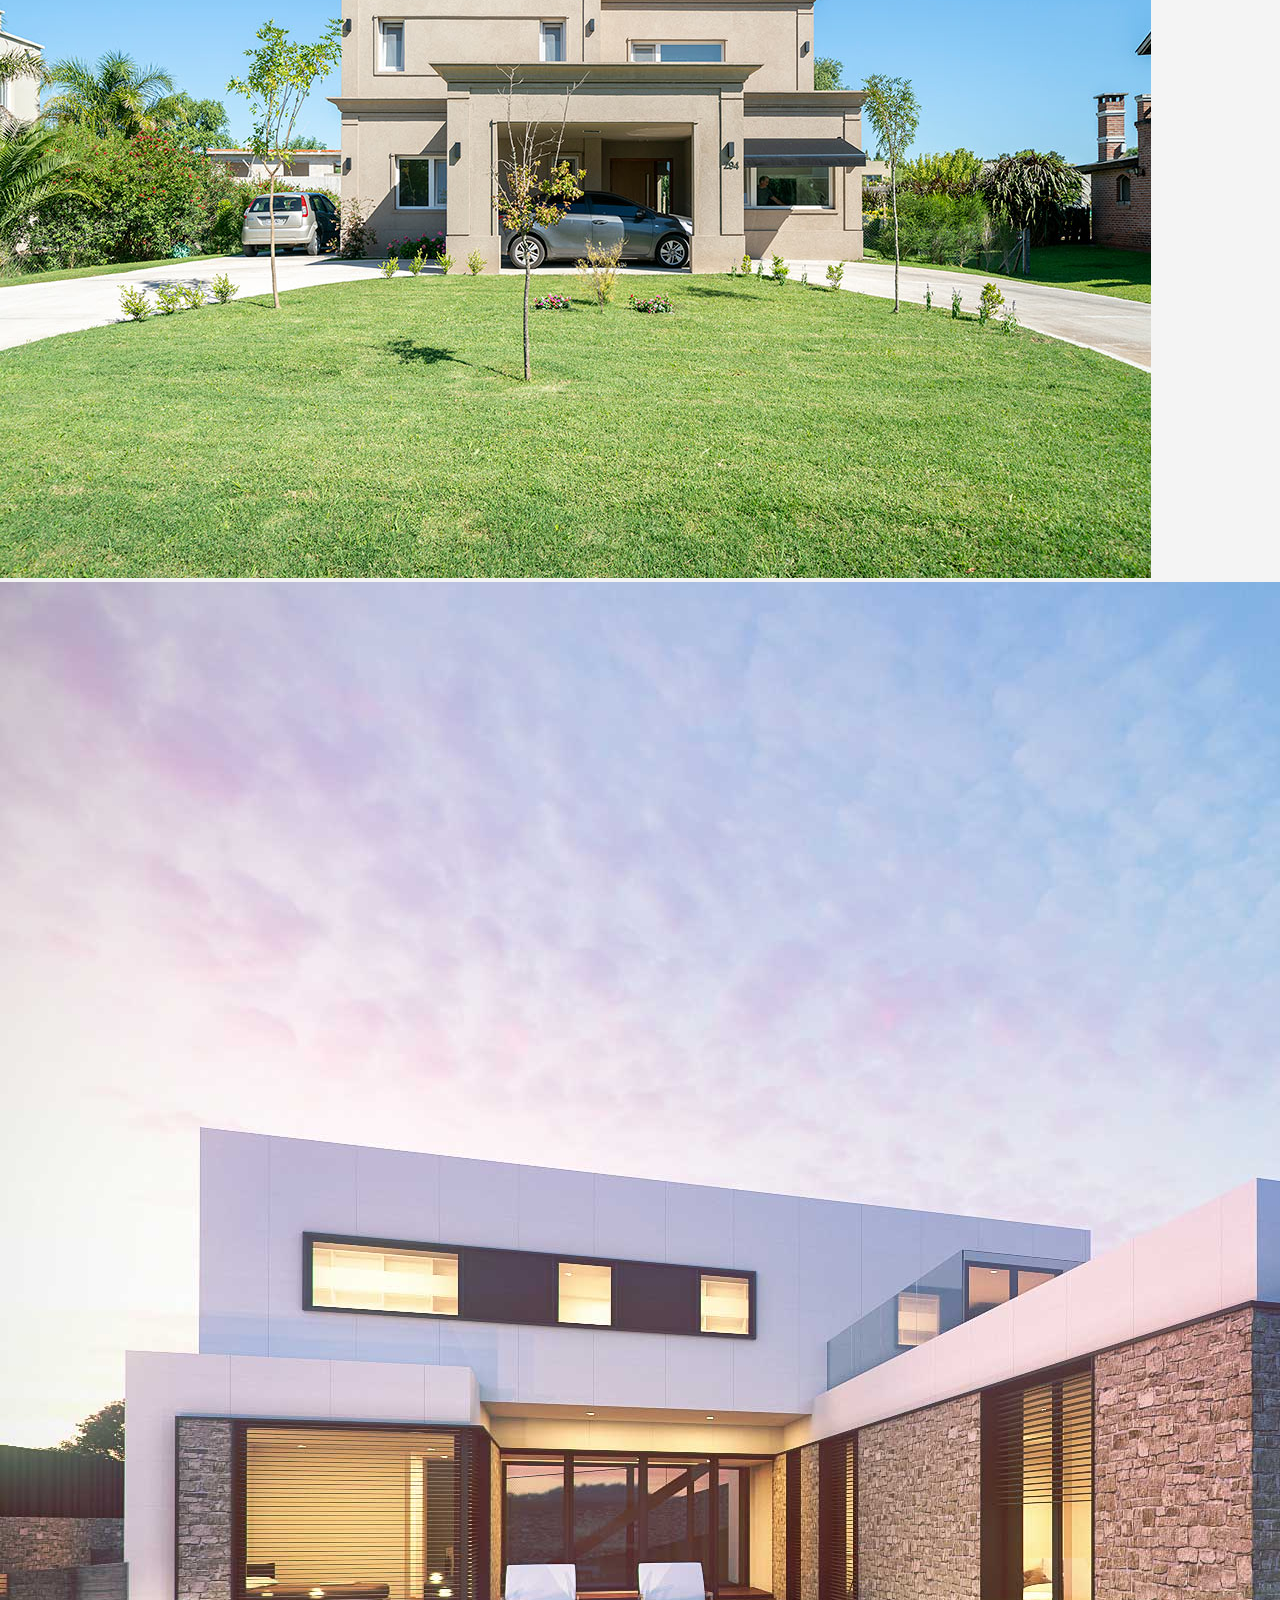
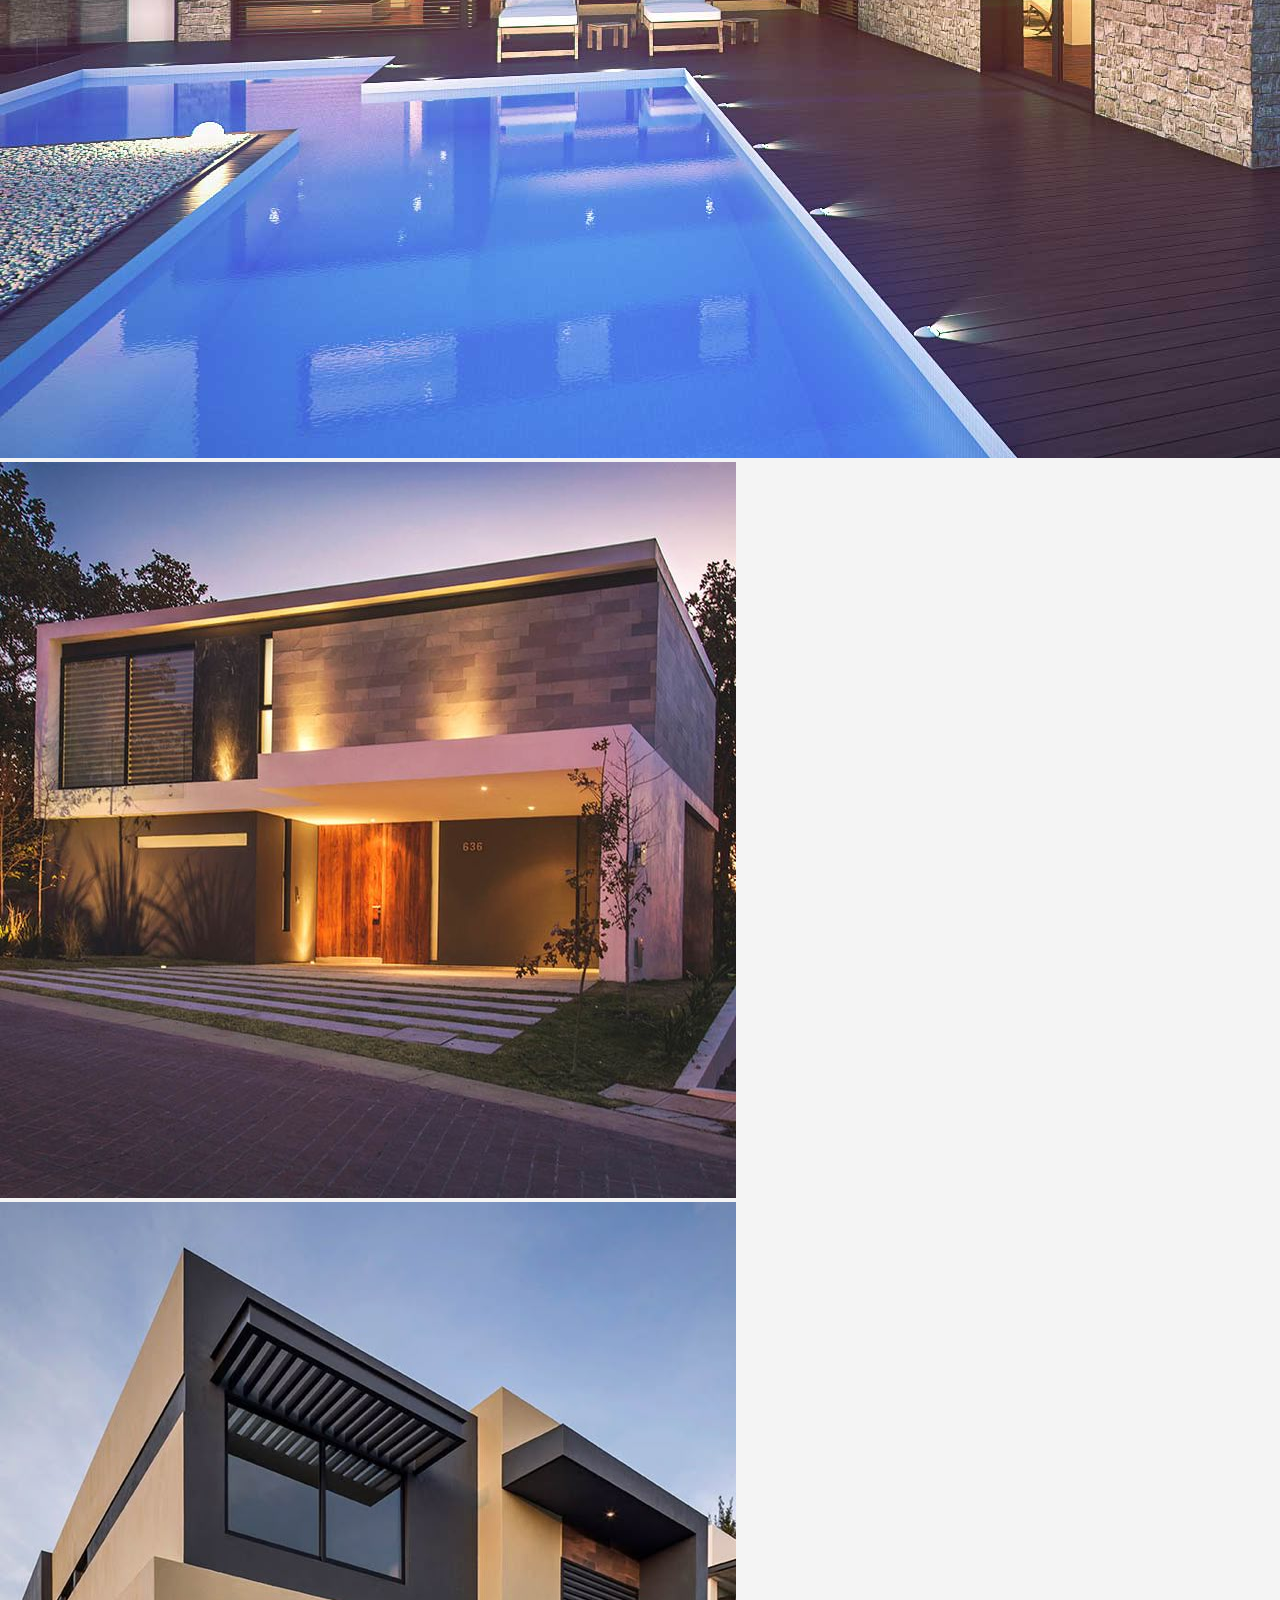
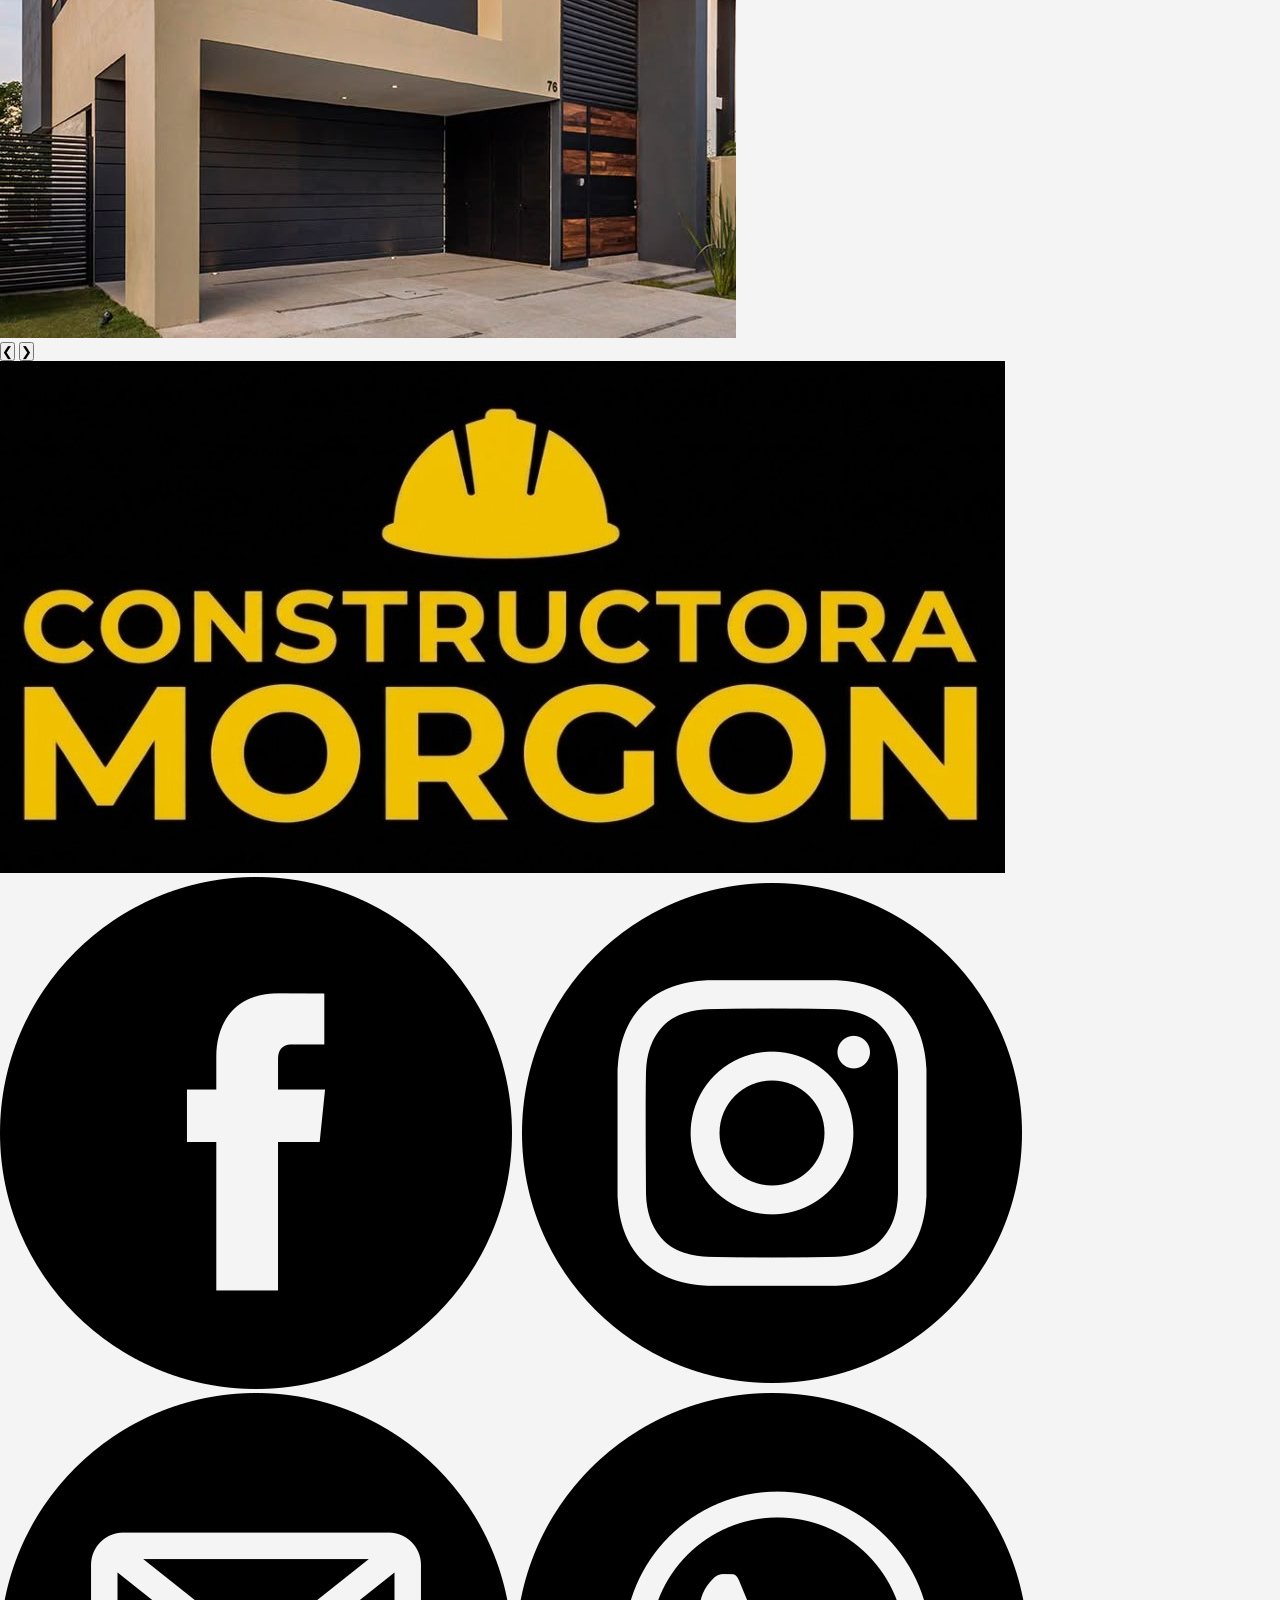
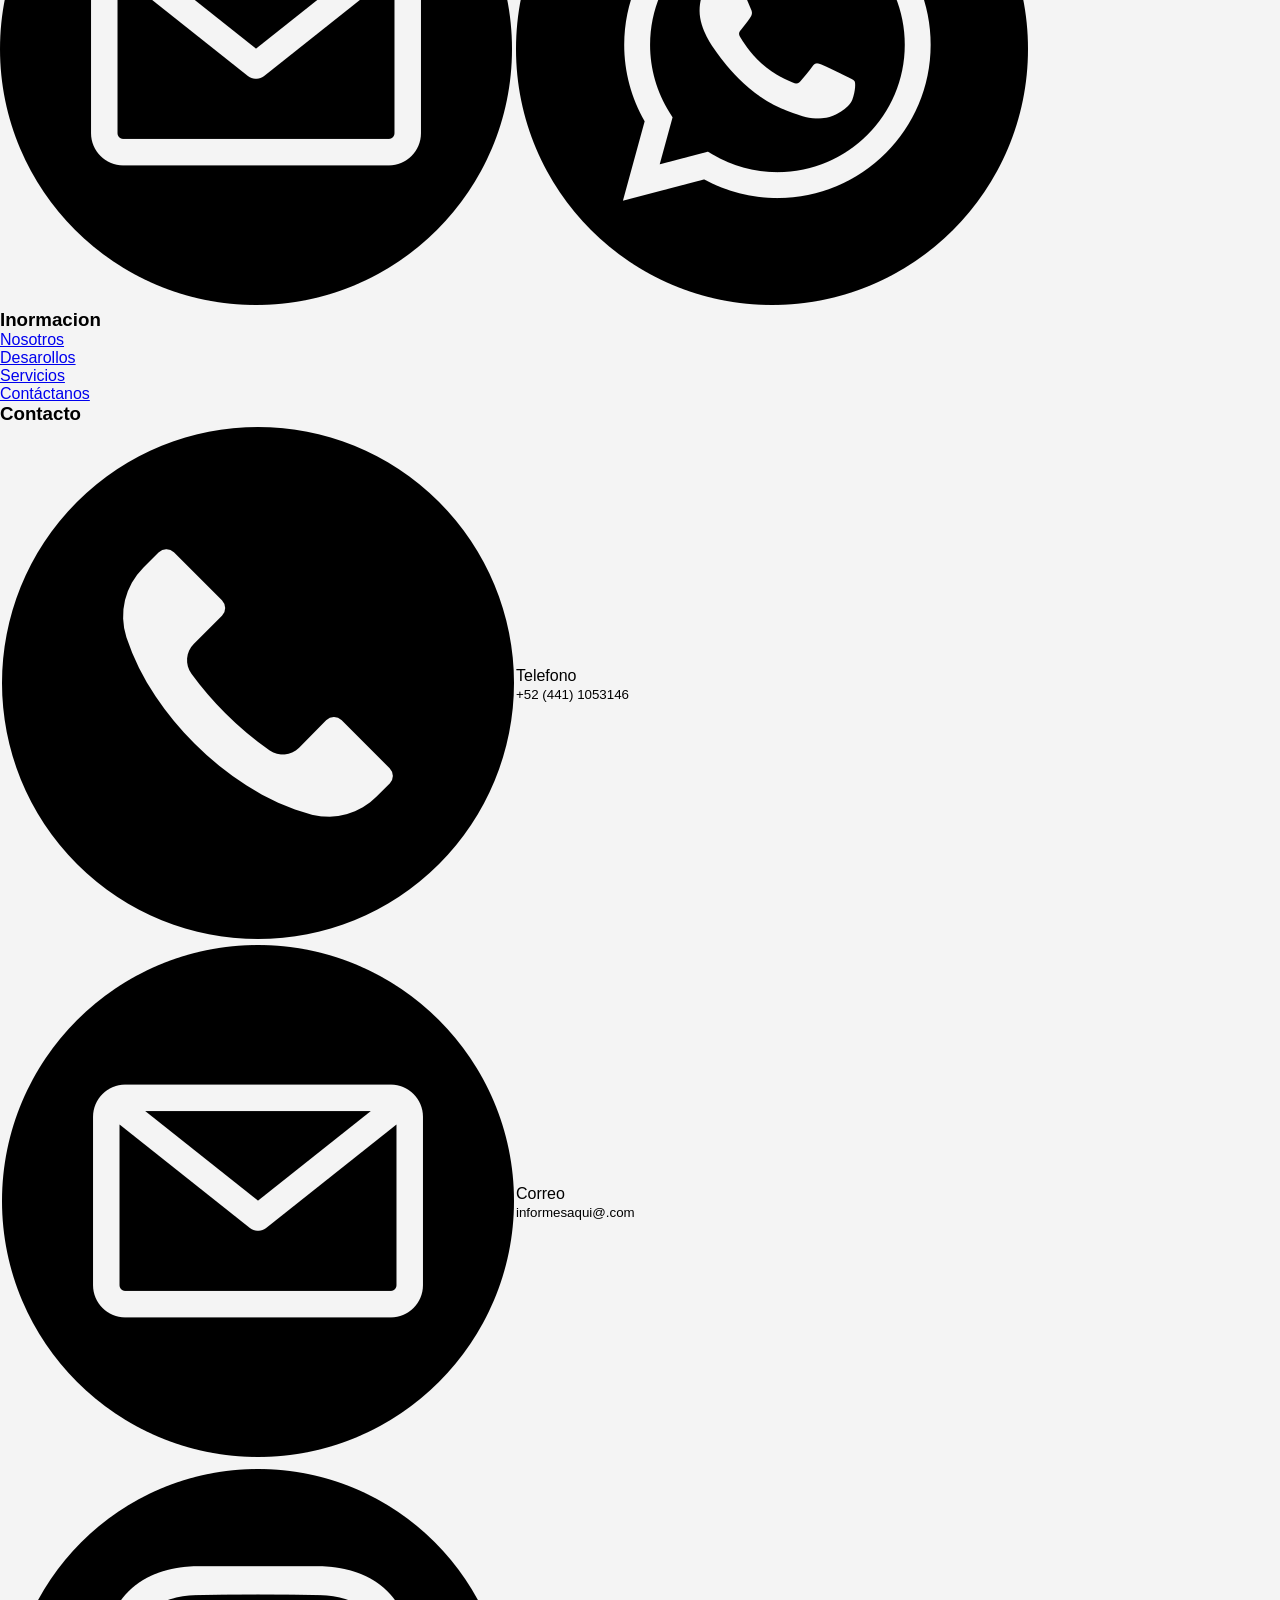
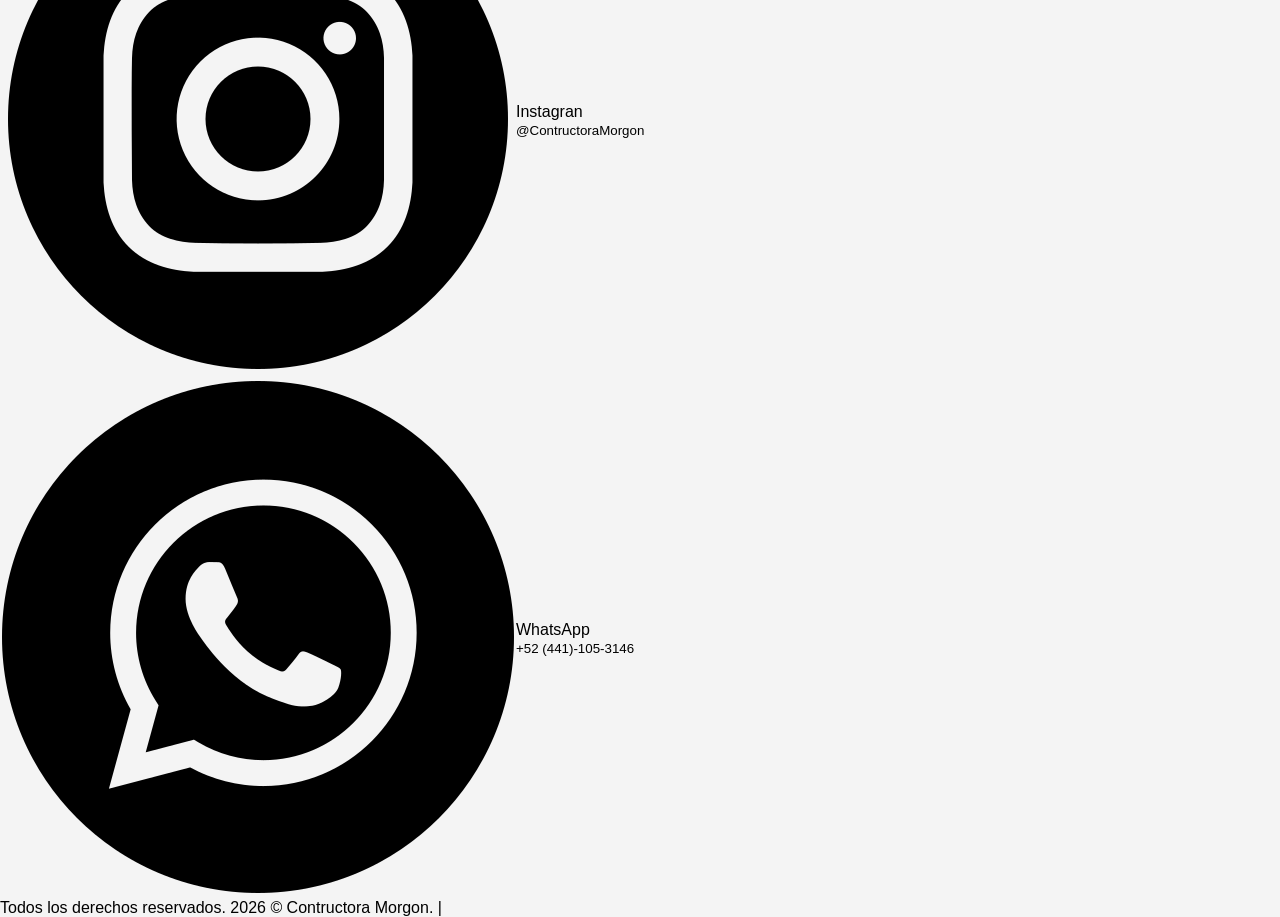
==== commit 902597da: "Correccion de errores en HTML y CSS" ====
--- a/index.html
+++ b/index.html
@@ -1,9 +1,10 @@
-<!DOCTYPE html>
+<!DOCTYPE html> 
 <html lang="en">
 <head>
     <meta charset="UTF-8">
     <meta name="viewport" content="width=device-width, initial-scale=1.0">
     <title>Document</title>
+    <link rel="stylesheet" href="style.css">
 </head>
 <body>
     
@@ -12,7 +13,7 @@
         <img src="img/principal/logo.jpg" alt="Constructura Hernandez" class="logo-img">
     </div>
 
-    <nav>
+    <nav class="navbar">
         <ul>
             <li><a href="index.html" class="active">Inicio</a></li>
             <li><a href="empresa.html">La empresa</a></li>
@@ -54,8 +55,8 @@
                     <img src="img/banner1/banner1.4.jpg" class="carousel-slide" alt="banner1">
                     <img src="img/banner1/banner1.5.jpg" class="carousel-slide" alt="banner1">
                 </div>
-                   <button class="carousel-btn prev" onclick="moveSlide('track1', 'dots1', -1)">&#10034;</button>
-                   <button class="carousel-btn next" onclick="moveSlide('track1', 'dots1', -1)">&#10095;</button>
+                   <button class="carousel-btn prev" onclick="moveSlide('track1', 'dots1', -1)">&#10094;</button>
+                   <button class="carousel-btn next" onclick="moveSlide('track1', 'dots1', 1)">&#10095;</button>
 
                      <div class="carousel-indicators" id="dots1">
                         <span class="dot active" onclick="jumpToSlide('track1', 'dots1', 0)"></span>
@@ -95,67 +96,60 @@
 
        </section>
 
+</main>
 
-    </main>
+<footer class="footer">
+    <div>
 
-    <footer class="footer">
-        <div>
-
-            <div class="footer-col logo-col">
-                <img src="img/principal/logo.jpg" class="footer-logo-img" alt="Constructora Morgon">
-                <div class="social-links">
-                    <a href="#" class="social-icon"><img src="iconos/facebook.png" alt="facebook"></a>
-                    <a href="#" class="social-icon"><img src="iconos/instagram.png" alt="instagram"></a>
-                    <a href="#" class="social-icon"><img src="iconos/email.png" alt="email"></a>
-                    <a href="#" class="social-icon"><img src="iconos/whatsapp.png" alt="whatsapp"></a>
-                </div>
-            </div>
-            
-            <div class="footer-col links-col">
-                <h3>Inormacion</h3>
-                <ul> 
-                    <li> <a href="empresa.html">Nosotros</a></li>
-                    <li> <a href="servicios.html">Desarollos</a></li>
-                    <li> <a href="servicios.html">Servicios</a></li>
-                    <li> <a href="contacto.html">Contáctanos</a></li>
-                </ul>
-            </div>
-
-            <div class="footer-col contact-col">
-                <h3>Contacto</h3>
-                <table class="contact-table">
-                    <tr>
-                        <td class="icon-ell"><img src="iconos/telefono.png" class="contact-icon-img" alt="tel"></td>
-                        <td>Telefono <br> <small>+52 (441) 1053146</small></td>
-                    </tr>
-                    <tr>
-                        <td class="icon-cell"><img src="iconos/email.png" class="contact-icon-img" alt="Email"></td>
-                        <td>Correo <br> <small>informesaqui@.com</small></td>
-                    </tr>
-                    <tr>
-                        <td class="icon-cell"><img src="iconos/instagram.png" class="contact-icon-img" alt="instagram"></td>
-                        <td>Instagran <br> <small>@ContructoraMorgon</small></td>
-                    </tr>
-                    <tr>
-                        <td class="icon-cell"><img src="iconos/whatsapp.png" class="contact-icon-img" alt="Instagran"></td>
-                        <td>WhatsApp <br> <small>+52 (441)-105-3146</small></td>
-                    </tr>
-                </table>
+        <div class="footer-col logo-col">
+            <img src="img/principal/logo.jpg" class="footer-logo-img" alt="Constructora Morgon">
+            <div class="social-links">
+                <a href="#" class="social-icon"><img src="iconos/facebook.png" alt="facebook"></a>
+                <a href="#" class="social-icon"><img src="iconos/instagram.png" alt="instagram"></a>
+                <a href="#" class="social-icon"><img src="iconos/email.png" alt="email"></a>
+                <a href="#" class="social-icon"><img src="iconos/whatsapp.png" alt="whatsapp"></a>
             </div>
         </div>
-
-        <!--Varra final del pie de pagina con derschos recervades-->
-        <div class="footer-bottom">
-            <p>Todos los derechos reservados. 2026 &copy; Contructora Morgon. | <a href="#"></a></p>
+        
+        <div class="footer-col links-col">
+            <h3>Inormacion</h3>
+            <ul> 
+                <li> <a href="empresa.html">Nosotros</a></li>
+                <li> <a href="servicios.html">Desarollos</a></li>
+                <li> <a href="servicios.html">Servicios</a></li>
+                <li> <a href="contacto.html">Contáctanos</a></li>
+            </ul>
         </div>
 
+        <div class="footer-col contact-col">
+            <h3>Contacto</h3>
+            <table class="contact-table">
+                <tr>
+                    <td class="icon-cell"><img src="iconos/telefono.png" class="contact-icon-img" alt="tel"></td>
+                    <td>Telefono <br> <small>+52 (441) 1053146</small></td>
+                </tr>
+                <tr>
+                    <td class="icon-cell"><img src="iconos/email.png" class="contact-icon-img" alt="Email"></td>
+                    <td>Correo <br> <small>informesaqui@.com</small></td>
+                </tr>
+                <tr>
+                    <td class="icon-cell"><img src="iconos/instagram.png" class="contact-icon-img" alt="instagram"></td>
+                    <td>Instagran <br> <small>@ContructoraMorgon</small></td>
+                </tr>
+                <tr>
+                    <td class="icon-cell"><img src="iconos/whatsapp.png" class="contact-icon-img" alt="Instagran"></td>
+                    <td>WhatsApp <br> <small>+52 (441)-105-3146</small></td>
+                </tr>
+            </table>
+        </div>
+    </div>
 
-    </footer>
+    <div class="footer-bottom">
+        <p>Todos los derechos reservados. 2026 &copy; Contructora Morgon. | <a href="#"></a></p>
+    </div>
 
-
-
-
+</footer>
 
 
 </body>
-</html> +</html>
--- a/style.css
+++ b/style.css
@@ -0,0 +1,163 @@
+/*estilos globales*/
+*{
+    margin: 0;
+    padding: 0;
+    box-sizing: border-box;
+    font-family: 'Verdana', 'Geneva', sans-serif;
+}
+
+/*etilo del body*/
+body{
+    background-color: #f4f4f4;
+    color: #000000;
+    display: flex;
+    flex-direction: column;
+    min-height: 100vh;
+}
+
+/*boton*/
+.cta-button{
+    display: inline-block;
+    padding: 15px 30px;
+    background-color: #f1c40f;
+    color: #000000;
+    text-decoration: none;
+    font-weight: bold;
+    border-radius: 4px;
+    text-transform: uppercase;
+    transition: background-color 0.3s, transform 0.2s; /* 🔥 corregido */
+    box-shadow: 0 4px 0 #d39e00;
+}
+
+.cta-button:hover{
+    background-color: #f39c12;
+    transform: translateY(-2px);
+}
+
+.header{
+    background-color: #000000;
+    color: white;
+    display: flex;
+    justify-content: space-between;
+    align-items: center;
+    padding: 15px 50px;
+    border-bottom: 5px solid #f1c40f;
+    box-shadow: 0 4px 10px rgba(0,0,0,0.3);
+}
+
+.logo{
+    display: flex;
+    align-items: center;
+    height: 70px; 
+}
+
+.navbar ul{
+    list-style: none;
+    display: flex;
+    gap: 30px;
+}
+
+.navbar a {
+    color: #bdc3c7;
+    text-decoration: none;
+    font-weight: bold;
+    text-transform: uppercase;
+    font-size: 14px;
+    padding: 5px 10px;
+    transition: color 0.3s ease, border-bottom 0.3s ease;
+}
+
+.navbar a:hover{
+    color: #e67e22;
+}
+
+.navbar a.active{
+    color: white;
+    border-bottom: 2px solid #e67e22;
+}
+
+.search-container{
+    display: flex;
+    align-items: center;
+}
+
+.search-bar{
+    padding: 8px 12px;
+    border: 2px solid #bdc3c7;
+    border-radius: 4px 0 0 4px;
+    outline: none;
+    border-right: none;
+}
+
+.search-bar:focus{
+    border-color: #f39c12;
+}
+
+.search-btn{
+    padding: 8px 12px;
+    border: 2px solid #e67e22;
+    background-color: #e67e22;
+    cursor: pointer;
+    border-radius: 0 4px 4px 0;
+    transition: background-color 0.3s, border-color 0.3s;
+    display: flex;
+    align-items: center;
+    justify-content: center;
+}
+
+.search-btn:hover{
+    background-color: #d35400;
+    border-color: #d35400;
+}
+
+.search-icon-img{
+    width: 20px;
+    height: 20px;
+    display: block;
+    transition: filter 0.3s ease;
+    filter: invert(100%);
+}
+
+.search-btn:hover .search-icon-img{
+    filter: invert(78%) sepia(54%) saturate(638%) hue-rotate(358deg) brightness(100%) contrast(104%);
+}
+
+.main-index{
+    padding: 0;
+    background: none;
+    flex: 1;
+}
+
+.hero-full{
+    height: 80vh;
+    min-height: 500px;
+    background-image: linear-gradient(rgba(0,0,0,0.6), rgba(0,0,0,0.8)), url('img/principal/constructora-principal.jpg');
+    background-size: cover;
+    background-position: center;
+    background-attachment: fixed;
+    display: flex;
+    align-items: center;
+    justify-content: center;
+    text-align: center;
+    padding: 20px;
+}
+
+.hero-content{
+    color: white;
+    max-width: 800px;
+}
+
+.hero-content h2{
+    font-size: 48px;
+    color: #f1c40f;
+    text-transform: uppercase;
+    margin-bottom: 20px;
+    text-shadow: 2px 2px 5px rgba(0,0,0,0.5); /* 🔥 corregido */
+}
+
+.hero-content p{
+    font-size: 18px;
+    line-height: 1.6;
+    margin-bottom: 35px;
+    color: #ecf0f1;
+}
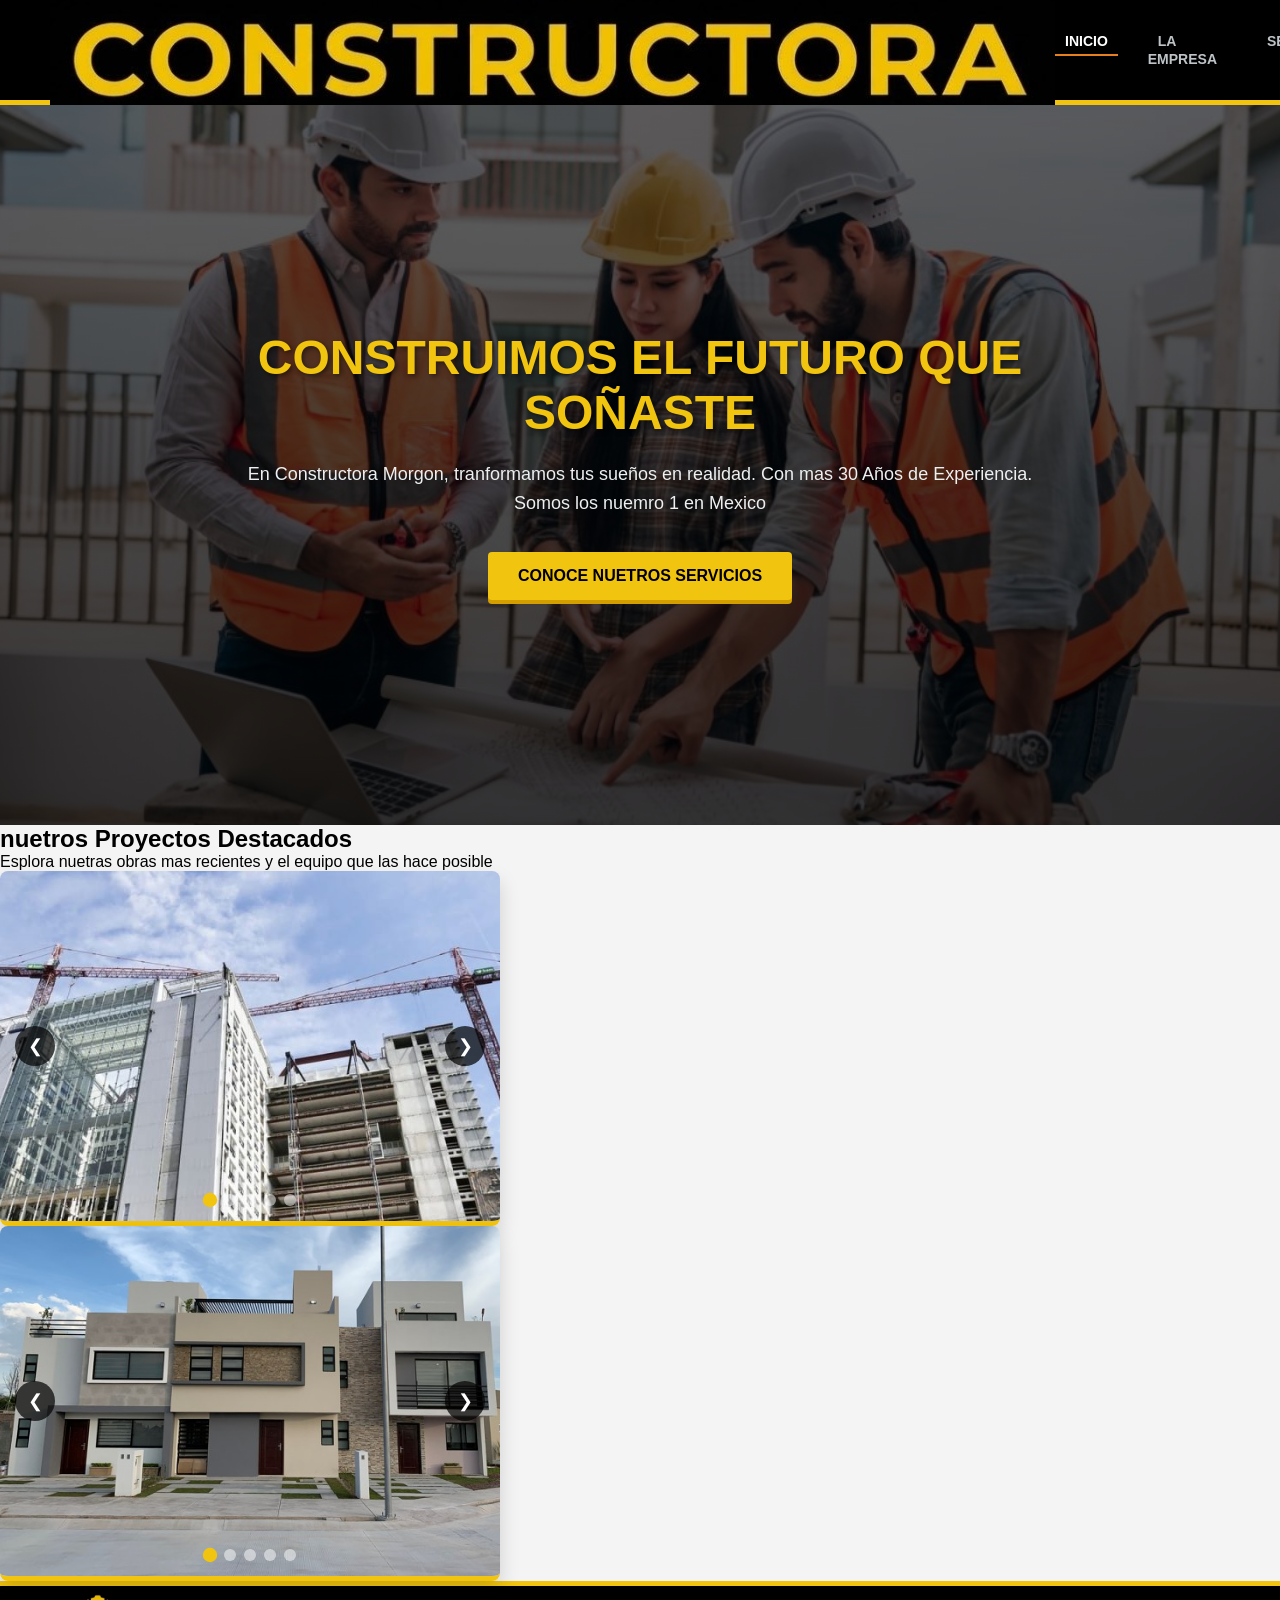
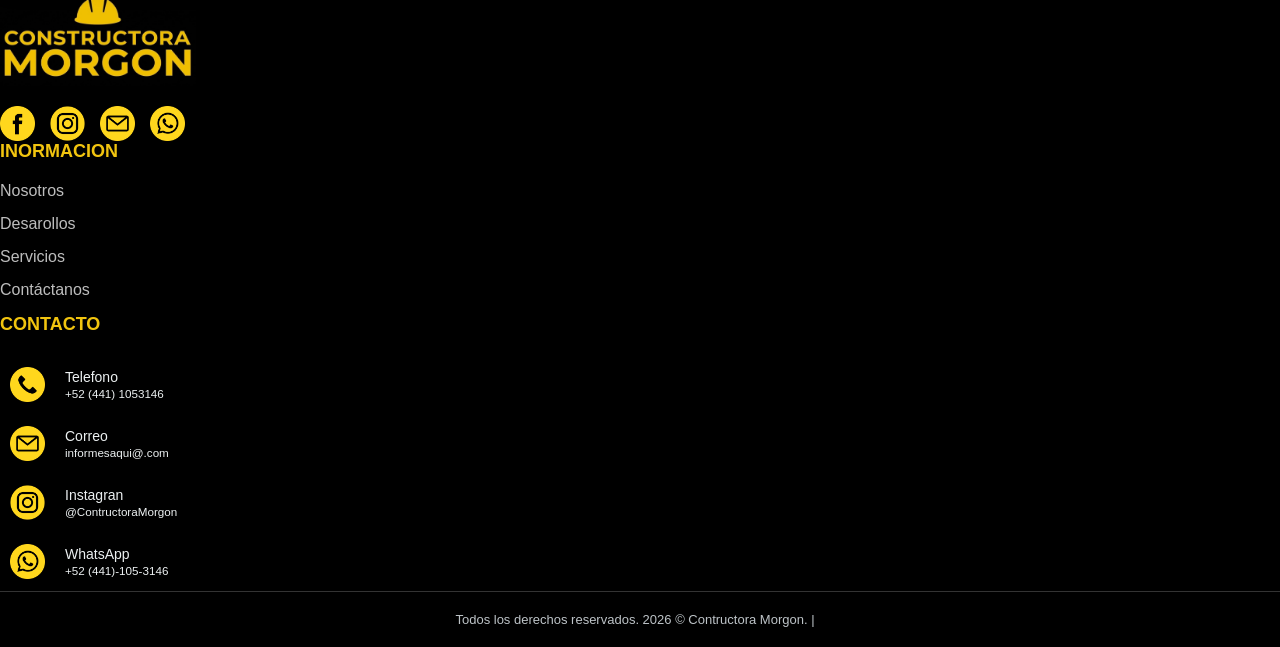
==== commit a6668be9: "actualizacion" ====
--- a/index.html
+++ b/index.html
@@ -150,6 +150,8 @@
 
 </footer>
 
+ <script src="script.js"></script>
+
 
 </body>
 </html>
--- a/style.css
+++ b/style.css
@@ -25,7 +25,7 @@
     font-weight: bold;
     border-radius: 4px;
     text-transform: uppercase;
-    transition: background-color 0.3s, transform 0.2s; /* 🔥 corregido */
+    transition: background-color 0.3s, transform 0.2s; 
     box-shadow: 0 4px 0 #d39e00;
 }
 
@@ -152,7 +152,7 @@
     color: #f1c40f;
     text-transform: uppercase;
     margin-bottom: 20px;
-    text-shadow: 2px 2px 5px rgba(0,0,0,0.5); /* 🔥 corregido */
+    text-shadow: 2px 2px 5px rgba(0,0,0,0.5); 
 }
 
 .hero-content p{
@@ -160,4 +160,306 @@
     line-height: 1.6;
     margin-bottom: 35px;
     color: #ecf0f1;
+}
+
+/*carrucel*/
+
+.carousels-section {
+    padding: 80xp 20px;
+    background-color: #f4f4f4;
+}
+
+.text-center{
+    text-align: center;
+}
+
+.carousels-wrapper {
+    display: flex;
+    gap: 40px;
+    justify-content: center;
+    flex-wrap: wrap;
+}
+
+.carousel-container {
+    flex: 1;
+    min-width: 300px;
+    max-width: 500px;
+    position: relative;
+    border-radius: 8px;
+    overflow: hidden;
+    box-shadow: 0 10px 20px rgba(0,0,0,0.15);
+    border-bottom: 5px solid #f1c40f;
+}
+
+.carousel-track {
+    position: relative;
+    width: 100%;
+    height: 350px;
+}
+
+.carousel-slide {
+    position: absolute;
+    top: 0;
+    left: 0;
+    width: 100%;
+    height: 100%;
+    object-fit: cover;
+    opacity: 0;
+    transition: opacity 0.8s ease;
+}
+
+.carousel-slide.active {
+    opacity: 1;
+}
+
+/* --- Botones y puntos---*/
+.carousel-btn {
+    position: absolute;
+    top: 50%;
+    transform: translateY(-50%);
+    background-color: rgba(0,0,0,0.7);
+    color: white;
+    border: none;
+    cursor: pointer;
+    width: 40px;
+    height: 40px;
+    border-radius: 50%;
+    font-size: 18px;
+    transition: background-color 0.3s, transform 0.2s;
+    display: flex;
+    align-items: center;
+    justify-content: center;
+}
+
+.carousel-btn:hover {
+    background-color: #f1c40f;
+    color: black;
+    transform: translateY(-50%) scale(1.1);
+}
+
+.carousel-btn.prev {left: 15px;}
+.carousel-btn.next {right: 15px;}
+
+.carousel-indicators {
+    position: absolute;
+    bottom: 15px;
+    left: 50%;
+    transform: translateX(-50%);
+    display: flex;
+    gap: 8px;
+    z-index: 10;
+}
+
+.dot {
+    width: 12px;
+    height: 12px;
+    background-color: rgba(255, 255, 255, 0.5);
+    border-radius: 50%;
+    cursor: pointer;
+    transition: background-color 0.3s ease, transform 0.2s;
+}
+
+.dot:hover, .dot.active{
+    background-color: #f1c40f;
+    transform: scale(1.2);
+}
+
+/*contenido extra*/
+.main-content{
+    flex: 1;
+    display: flex;
+    justify-content: center;
+    align-items: center;
+    text-align: center;
+    padding: 60px 20px;
+    background-image: radial-gradient(#dcdde1 1px, trasparent 1px);
+    background-size: 20px 20px;
+}
+
+.hero {
+    background: white;
+    padding: 50px;
+    border-radius: 4px;
+    border-left: 10px solid #000000;
+    box-shadow: 0 10px 30px rgba(0,0,0,0.1);
+    max-width: 700px;
+}
+
+.hero h2{
+    color: #000000;
+    margin-bottom: 20px;
+    font-size: 32px;
+    text-transform: uppercase;
+}
+
+.hero p{
+    color: #555;
+    margin-bottom: 35px;
+    line-height: 1.8;
+    font-size: 16px;
+}
+
+/*paginas internas*/
+.page-container{
+    width: 100%;
+    max-width: 1100px;
+    margin: 0 auto;
+}
+
+.section-title{
+    margin-bottom: 50px;
+
+}
+
+.section-title h2 {
+    color: #000000;
+    font-size: 36px;
+    text-transform: uppercase;
+    margin-bottom: 10px;
+}
+
+.section-title p {
+    color: #555;
+    font-size: 18px;
+}
+
+.section-icon {
+    width: 45px;
+    height: 45px;
+    margin-bottom: 15px;
+    filter: invert(78%) sepia(54%) saturate(638%) hue-rotate(358deg) brightness(100%) contrast(104%);
+}
+
+/*FOOTER pie d page*/
+
+.footer {
+    background-color: #000000;
+    color:#bdc3c7;
+    margin-top: auto;
+    border-top: 5px solid #f1c40f;
+}
+.footer-container{
+    display: flex;
+    justify-content: space-between;
+    flex-wrap: wrap;
+    padding: 50px;
+    max-width: 1200px;
+    margin: 0 auto;
+    gap: 30px;
+}
+
+.footer-col{
+    flex: 1;
+    min-width: 250px;
+}
+
+.footer-col h3{
+    color: #f1c40f;
+    margin-bottom: 20px;
+    font-size: 18px;
+    text-transform: uppercase;
+}
+
+.footer-logo-img{
+    height: 100px;
+    width: auto;
+    margin-bottom: 20px;
+    display: block;
+}
+
+/*redes sociles iconos*/
+
+.social-links{
+    display: flex;
+    gap:15px;
+}
+
+.social-icon img, .contact-icon-img{
+    width: 35px;
+    height: 35px;
+    display: block;
+    transition: filter 0.3s ease, transform 0.2s;
+    filter: invert(78%) sepia(54%) saturate(638%) hue-rotate(358deg) brightness(100%) contrast(104%);
+}
+
+.social-icon:hover img{
+    filter: invert(53%) sepia(82%) saturate(2185%) hue-rotate(351deg) brightness(93%) contrast(93%);
+    transform: translateY(-3px);
+}
+
+/*enlaces y tabla de contactop*/
+
+.links-col ul{
+    list-style: none
+}
+
+.links-col ul li{
+    margin-bottom: 15px;
+}
+
+.links-col ul li a{
+    color: #bdbdbd;
+    text-decoration: none;
+    transition: color 0.3s;
+}
+
+.links-col ul li a:hover{
+    color: #e67e22;
+}
+
+.contact-table {
+    width: 100%;
+    border-collapse: collapse;
+}
+
+.contact-table td{
+    padding: 12px 10px;
+    border: none;
+    color:#ecf0f1;
+    font-size: 14px;
+    vertical-align: middle;
+}
+
+.contact-table td.icon-cell{
+    width: 40px;
+    text-align: left;
+}
+
+.contact-table tr:hover .contact-icon-img{
+    filter: invert(53%) sepia(82%) saturate(2185%) hue-rotate(351deg) brightness(93%) contrast(93%);
+}
+
+.footer-bottom {
+    background-color: #000000;
+    text-align: center;
+    padding: 20px;
+    font-size: 13px;
+    border-top: 1px solid #333
+}
+
+.footer-bottom a{
+    color: #bdc3c7;
+    text-decoration: none;
+    margin: 0 5px;
+}
+
+.footer-bottom a:hover{
+    color: #f1c40f;
+}
+
+/*Diseño repo pa moviles*/
+
+@media (max-width: 850px){
+    .zigzag-row, .zigzap-row.reverse{
+        flex-direction: column;
+        gap: 30px;
+    }
+
+    .contact-split{
+        flex-direction: column;
+    }
+
+    .services-grid-large{
+        grid-template-columns: 1fr;
+    }
 }
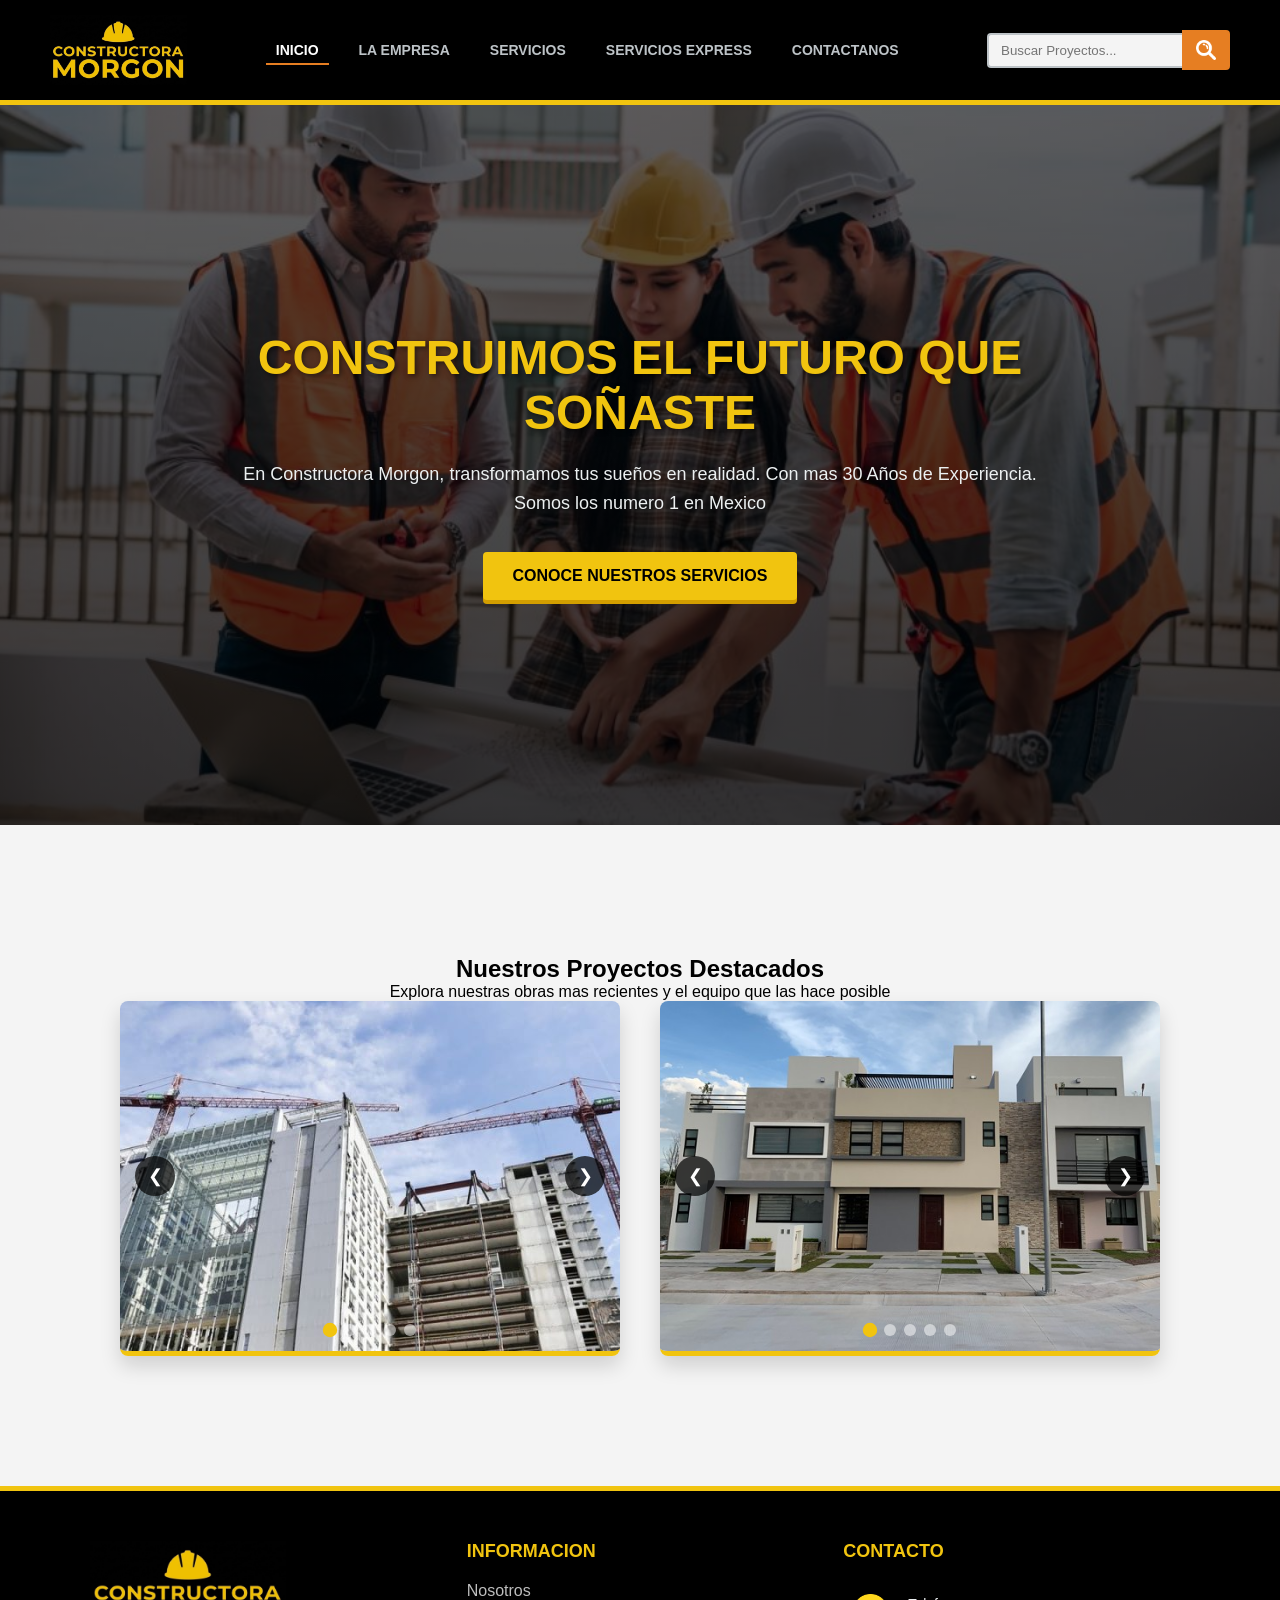
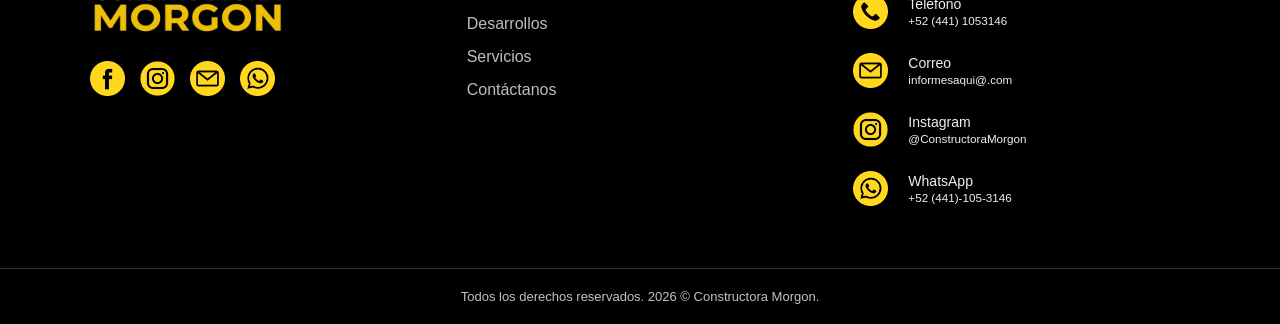
==== commit c02773bc: "actualizacion de 20 servicios" ====
--- a/index.html
+++ b/index.html
@@ -1,16 +1,16 @@
 <!DOCTYPE html> 
-<html lang="en">
+<html lang="es">
 <head>
     <meta charset="UTF-8">
     <meta name="viewport" content="width=device-width, initial-scale=1.0">
-    <title>Document</title>
+    <title>Constructora Morgon</title>
     <link rel="stylesheet" href="style.css">
 </head>
 <body>
     
 <header class="header">
     <div class="logo">
-        <img src="img/principal/logo.jpg" alt="Constructura Hernandez" class="logo-img">
+        <img src="img/principal/logo.jpg" alt="Constructora Morgon" class="logo-img">
     </div>
 
     <nav class="navbar">
@@ -18,6 +18,7 @@
             <li><a href="index.html" class="active">Inicio</a></li>
             <li><a href="empresa.html">La empresa</a></li>
             <li><a href="servicios.html">Servicios</a></li>
+            <li><a href="serviciosExpress.html">Servicios Express</a></li>
             <li><a href="contacto.html">Contactanos</a></li>
         </ul>
     </nav>
@@ -25,28 +26,30 @@
     <div class="search-container">
         <input type="search" placeholder="Buscar Proyectos..." class="search-bar">
         <button class="search-btn">
-              <img src="iconos/lupa.png" alt="buscar" class="search-icon-img">
+            <img src="iconos/lupa.png" alt="buscar" class="search-icon-img">
         </button>
     </div>
 </header>
 
 <main class="main-index">
+
     <section class="hero-full">
         <div class="hero-content">
             <h2>Construimos el Futuro Que soñaste</h2>
-            <p>En Constructora Morgon,  tranformamos tus sueños en realidad. Con mas 30 Años de Experiencia. Somos los nuemro 1 en Mexico</p>
-            <a href="servicios.html" class="cta-button">Conoce nuetros servicios</a>
+            <p>En Constructora Morgon, transformamos tus sueños en realidad. Con mas 30 Años de Experiencia. Somos los numero 1 en Mexico</p>
+            <a href="servicios.html" class="cta-button">Conoce nuestros servicios</a>
         </div>
     </section>
 
-    <section class="carousel-sections">
+    <section class="carousels-section">
          
-        <div>
-            <h2>nuetros Proyectos Destacados</h2>
-            <p>Esplora nuetras obras mas recientes y el equipo que las hace posible</p>
+        <div class="text-center">
+            <h2>Nuestros Proyectos Destacados</h2>
+            <p>Explora nuestras obras mas recientes y el equipo que las hace posible</p>
         </div>
 
-        <div class="carousel-wrapper">
+        <div class="carousels-wrapper">
+
             <div class="carousel-container">
                 <div class="carousel-track" id="track1">
                     <img src="img/banner1/banner1.1.jpg" class="carousel-slide active" alt="banner1">
@@ -55,51 +58,48 @@
                     <img src="img/banner1/banner1.4.jpg" class="carousel-slide" alt="banner1">
                     <img src="img/banner1/banner1.5.jpg" class="carousel-slide" alt="banner1">
                 </div>
-                   <button class="carousel-btn prev" onclick="moveSlide('track1', 'dots1', -1)">&#10094;</button>
-                   <button class="carousel-btn next" onclick="moveSlide('track1', 'dots1', 1)">&#10095;</button>
 
-                     <div class="carousel-indicators" id="dots1">
-                        <span class="dot active" onclick="jumpToSlide('track1', 'dots1', 0)"></span>
-                        <span class="dot" onclick="jumpToSlide('track1', 'dots1', 1)"></span>
-                        <span class="dot" onclick="jumpToSlide('track1', 'dots1', 2)"></span>
-                        <span class="dot" onclick="jumpToSlide('track1', 'dots1', 3)"></span>
-                        <span class="dot" onclick="jumpToSlide('track1', 'dots1', 4)"></span>
-                      </div>                 
+                <button class="carousel-btn prev" onclick="moveSlide('track1', 'dots1', -1)">&#10094;</button>
+                <button class="carousel-btn next" onclick="moveSlide('track1', 'dots1', 1)">&#10095;</button>
+
+                <div class="carousel-indicators" id="dots1">
+                    <span class="dot active" onclick="jumpToSlide('track1', 'dots1', 0)"></span>
+                    <span class="dot" onclick="jumpToSlide('track1', 'dots1', 1)"></span>
+                    <span class="dot" onclick="jumpToSlide('track1', 'dots1', 2)"></span>
+                    <span class="dot" onclick="jumpToSlide('track1', 'dots1', 3)"></span>
+                    <span class="dot" onclick="jumpToSlide('track1', 'dots1', 4)"></span>
                 </div>
+            </div>
 
-                <div class="carousel-container">
-                      
-                    <div class="carousel-track" id="track2">
-                        <img src="img/banner2/banner2.1.jpg" class="carousel-slide active" alt="banner2">
-                        <img src="img/banner2/banner2.2.jpg" class="carousel-slide" alt="banner2">
-                        <img src="img/banner2/banner2.3.jpg" class="carousel-slide" alt="banner2">
-                        <img src="img/banner2/banner2.4.jpg" class="carousel-slide" alt="banner2">
-                        <img src="img/banner2/banner2.5.jpg" class="carousel-slide" alt="banner2">
-                    </div>
+            <div class="carousel-container">
+                <div class="carousel-track" id="track2">
+                    <img src="img/banner2/banner2.1.jpg" class="carousel-slide active" alt="banner2">
+                    <img src="img/banner2/banner2.2.jpg" class="carousel-slide" alt="banner2">
+                    <img src="img/banner2/banner2.3.jpg" class="carousel-slide" alt="banner2">
+                    <img src="img/banner2/banner2.4.jpg" class="carousel-slide" alt="banner2">
+                    <img src="img/banner2/banner2.5.jpg" class="carousel-slide" alt="banner2">
+                </div>
                      
-                    <button class="carousel-btn prev" onclick="moveSlide('track2', 'dots2', -1)">&#10094;</button>
-                    <button class="carousel-btn next" onclick="moveSlide('track2', 'dots2', 1)">&#10095;</button>
+                <button class="carousel-btn prev" onclick="moveSlide('track2', 'dots2', -1)">&#10094;</button>
+                <button class="carousel-btn next" onclick="moveSlide('track2', 'dots2', 1)">&#10095;</button>
 
-                    <div class="carousel-indicators" id="dots2">
-                        <span class="dot active" onclick="jumpToSlide('track2', 'dots2', 0)"></span>
-                        <span class="dot" onclick="jumpToSlide('track2', 'dots2', 1)"></span>
-                        <span class="dot" onclick="jumpToSlide('track2', 'dots2', 2)"></span>
-                        <span class="dot" onclick="jumpToSlide('track2', 'dots2', 3)"></span>
-                        <span class="dot" onclick="jumpToSlide('track2', 'dots2', 4)"></span>
-                    </div>
+                <div class="carousel-indicators" id="dots2">
+                    <span class="dot active" onclick="jumpToSlide('track2', 'dots2', 0)"></span>
+                    <span class="dot" onclick="jumpToSlide('track2', 'dots2', 1)"></span>
+                    <span class="dot" onclick="jumpToSlide('track2', 'dots2', 2)"></span>
+                    <span class="dot" onclick="jumpToSlide('track2', 'dots2', 3)"></span>
+                    <span class="dot" onclick="jumpToSlide('track2', 'dots2', 4)"></span>
+                </div>
+            </div>
 
-                </div>
+        </div>
 
-               </div>
-
-          </div>
-
-       </section>
+    </section>
 
 </main>
 
 <footer class="footer">
-    <div>
+    <div class="footer-container">
 
         <div class="footer-col logo-col">
             <img src="img/principal/logo.jpg" class="footer-logo-img" alt="Constructora Morgon">
@@ -112,12 +112,12 @@
         </div>
         
         <div class="footer-col links-col">
-            <h3>Inormacion</h3>
+            <h3>Informacion</h3>
             <ul> 
-                <li> <a href="empresa.html">Nosotros</a></li>
-                <li> <a href="servicios.html">Desarollos</a></li>
-                <li> <a href="servicios.html">Servicios</a></li>
-                <li> <a href="contacto.html">Contáctanos</a></li>
+                <li><a href="empresa.html">Nosotros</a></li>
+                <li><a href="servicios.html">Desarrollos</a></li>
+                <li><a href="servicios.html">Servicios</a></li>
+                <li><a href="contacto.html">Contáctanos</a></li>
             </ul>
         </div>
 
@@ -134,24 +134,24 @@
                 </tr>
                 <tr>
                     <td class="icon-cell"><img src="iconos/instagram.png" class="contact-icon-img" alt="instagram"></td>
-                    <td>Instagran <br> <small>@ContructoraMorgon</small></td>
+                    <td>Instagram <br> <small>@ConstructoraMorgon</small></td>
                 </tr>
                 <tr>
-                    <td class="icon-cell"><img src="iconos/whatsapp.png" class="contact-icon-img" alt="Instagran"></td>
+                    <td class="icon-cell"><img src="iconos/whatsapp.png" class="contact-icon-img" alt="whatsapp"></td>
                     <td>WhatsApp <br> <small>+52 (441)-105-3146</small></td>
                 </tr>
             </table>
         </div>
+
     </div>
 
     <div class="footer-bottom">
-        <p>Todos los derechos reservados. 2026 &copy; Contructora Morgon. | <a href="#"></a></p>
+        <p>Todos los derechos reservados. 2026 &copy; Constructora Morgon.</p>
     </div>
-
 </footer>
 
- <script src="script.js"></script>
-
+<script src="funciones/index.js"></script>
+<script src="funciones/global.js"></script>
 
 </body>
 </html>
--- a/style.css
+++ b/style.css
@@ -48,13 +48,17 @@
 .logo{
     display: flex;
     align-items: center;
-    height: 70px; 
+}
+
+.logo-img{
+    height: 70px;
+    width: auto;
 }
 
 .navbar ul{
     list-style: none;
     display: flex;
-    gap: 30px;
+    gap: 20px;
 }
 
 .navbar a {
@@ -85,12 +89,13 @@
     padding: 8px 12px;
     border: 2px solid #bdc3c7;
     border-radius: 4px 0 0 4px;
+    background-color: #f4f4f4;
     outline: none;
     border-right: none;
 }
 
 .search-bar:focus{
-    border-color: #f39c12;
+    border-color: #f1c40f;
 }
 
 .search-btn{
@@ -165,8 +170,9 @@
 /*carrucel*/
 
 .carousels-section {
-    padding: 80xp 20px;
+    padding: 80px 20px;
     background-color: #f4f4f4;
+    margin-top: 50px;
 }
 
 .text-center{
@@ -272,7 +278,7 @@
     align-items: center;
     text-align: center;
     padding: 60px 20px;
-    background-image: radial-gradient(#dcdde1 1px, trasparent 1px);
+    background-image: radial-gradient(#dcdde1 1px, transparent 1px);
     background-size: 20px 20px;
 }
 
@@ -308,7 +314,6 @@
 
 .section-title{
     margin-bottom: 50px;
-
 }
 
 .section-title h2 {
@@ -335,9 +340,10 @@
 .footer {
     background-color: #000000;
     color:#bdc3c7;
-    margin-top: auto;
+    margin-top: 50px;
     border-top: 5px solid #f1c40f;
 }
+
 .footer-container{
     display: flex;
     justify-content: space-between;
@@ -447,10 +453,174 @@
     color: #f1c40f;
 }
 
-/*Diseño repo pa moviles*/
+/*Sexion servicios expres
+--------------------------*/
+/* Contenedor Principal de la página */
+.main-express {
+    padding: 60px 20px;
+    max-width: 1200px;
+    margin: 0 auto;
+    font-family: 'Verdana', sans-serif; 
+}
+
+/* Contenedor de la barra de búsqueda para centrarla */
+.search-wrap {
+    text-align: center;
+    margin-bottom: 50px;
+}
+
+.search-wrap h1 {
+    margin-bottom: 30px;
+    font-size: 2.5rem;
+    text-transform: uppercase;
+}
+
+.search-box {
+    position: relative;
+    display: flex;
+    align-items: center;
+    max-width: 500px;
+    margin: 0 auto;
+}
+
+.input-curvo {
+    width: 100%;
+    padding: 15px 100px 15px 25px;
+    border-radius: 50px;
+    border: 2px solid #333;
+    outline: none;
+    font-size: 16px;
+    background-color: white;
+}
+
+.btn-curvo {
+    position: absolute;
+    right: 5px;
+    padding: 10px 25px;
+    border-radius: 50px;
+    background-color: #f1c40f;
+    border: none;
+    font-weight: bold;
+    cursor: pointer;
+    z-index: 10;
+}
+
+.btn-curvo:hover {
+    background-color: #f39c12;
+}
+
+/* estilo contenedor principal de tarjetas */
+.services-grid-large {
+    display: grid;
+    grid-template-columns: repeat(3, 1fr);
+    gap: 30px;
+    padding: 40px;
+    background-color: #fff;
+    border: 4px solid #f1c40f;
+    border-radius: 20px;
+    margin-top: 30px;
+}
+
+/* LA TARJETA INDIVIDUAL */
+.servicio-card {
+    background: #ffffff;
+    border: 1px solid #eee;
+    border-radius: 15px;
+    overflow: hidden;
+    transition: transform 0.3s ease, box-shadow 0.3s ease;
+    text-align: center;
+    padding-bottom: 20px;
+    display: flex;
+    flex-direction: column;
+}
+
+.servicio-card:hover {
+    transform: translateY(-10px);
+    border-color: #f1c40f;
+    box-shadow: 0 10px 20px rgba(0,0,0,0.15);
+}
+
+/* Imagen dentro de la tarjeta */
+.servicio-card img {
+    width: 100%;
+    height: 200px;
+    object-fit: cover;
+}
+
+.servicio-card h3 {
+    margin: 20px 0 10px;
+    text-transform: uppercase;
+    color: #000;
+    font-size: 1.2rem;
+}
+
+.servicio-card p {
+    font-size: 14px;
+    color: #666;
+    margin: 0 15px 20px;
+    line-height: 1.4;
+}
+
+/* Botón interno de la tarjeta */
+.servicio-card .cta-button {
+    margin: auto 20px 10px;
+    padding: 10px;
+    font-size: 13px;
+}
+
+/* --- ESTILOS DEL MODAL --- */
+.modal {
+    display: none;
+    position: fixed;
+    z-index: 1000;
+    left: 0;
+    top: 0;
+    width: 100%;
+    height: 100%;
+    background-color: rgba(0,0,0,0.8);
+    backdrop-filter: blur(5px);
+}
+
+.modal-content {
+    background-color: #fff;
+    margin: 5% auto;
+    padding: 30px;
+    border-radius: 15px;
+    width: 80%;
+    max-width: 600px;
+    position: relative;
+    border-top: 10px solid #f1c40f; 
+}
+
+.close-btn {
+    position: absolute;
+    right: 20px;
+    top: 10px;
+    font-size: 30px;
+    cursor: pointer;
+}
+
+.modal-detalle-img {
+    width: 100%;
+    height: 250px;
+    object-fit: cover;
+    border-radius: 10px;
+    margin-bottom: 20px;
+}
+
+.modal-info-extra {
+    display: flex;
+    justify-content: space-around;
+    background: #f4f4f4;
+    padding: 15px;
+    border-radius: 8px;
+    margin: 20px 0;
+}
+
+/*Diseño repo pa moviles  final*/
 
 @media (max-width: 850px){
-    .zigzag-row, .zigzap-row.reverse{
+    .zigzag-row, .zigzag-row.reverse{
         flex-direction: column;
         gap: 30px;
     }
@@ -460,6 +630,6 @@
     }
 
     .services-grid-large{
-        grid-template-columns: 1fr;
+        grid-template-columns: 1fr !important;
     }
 }
